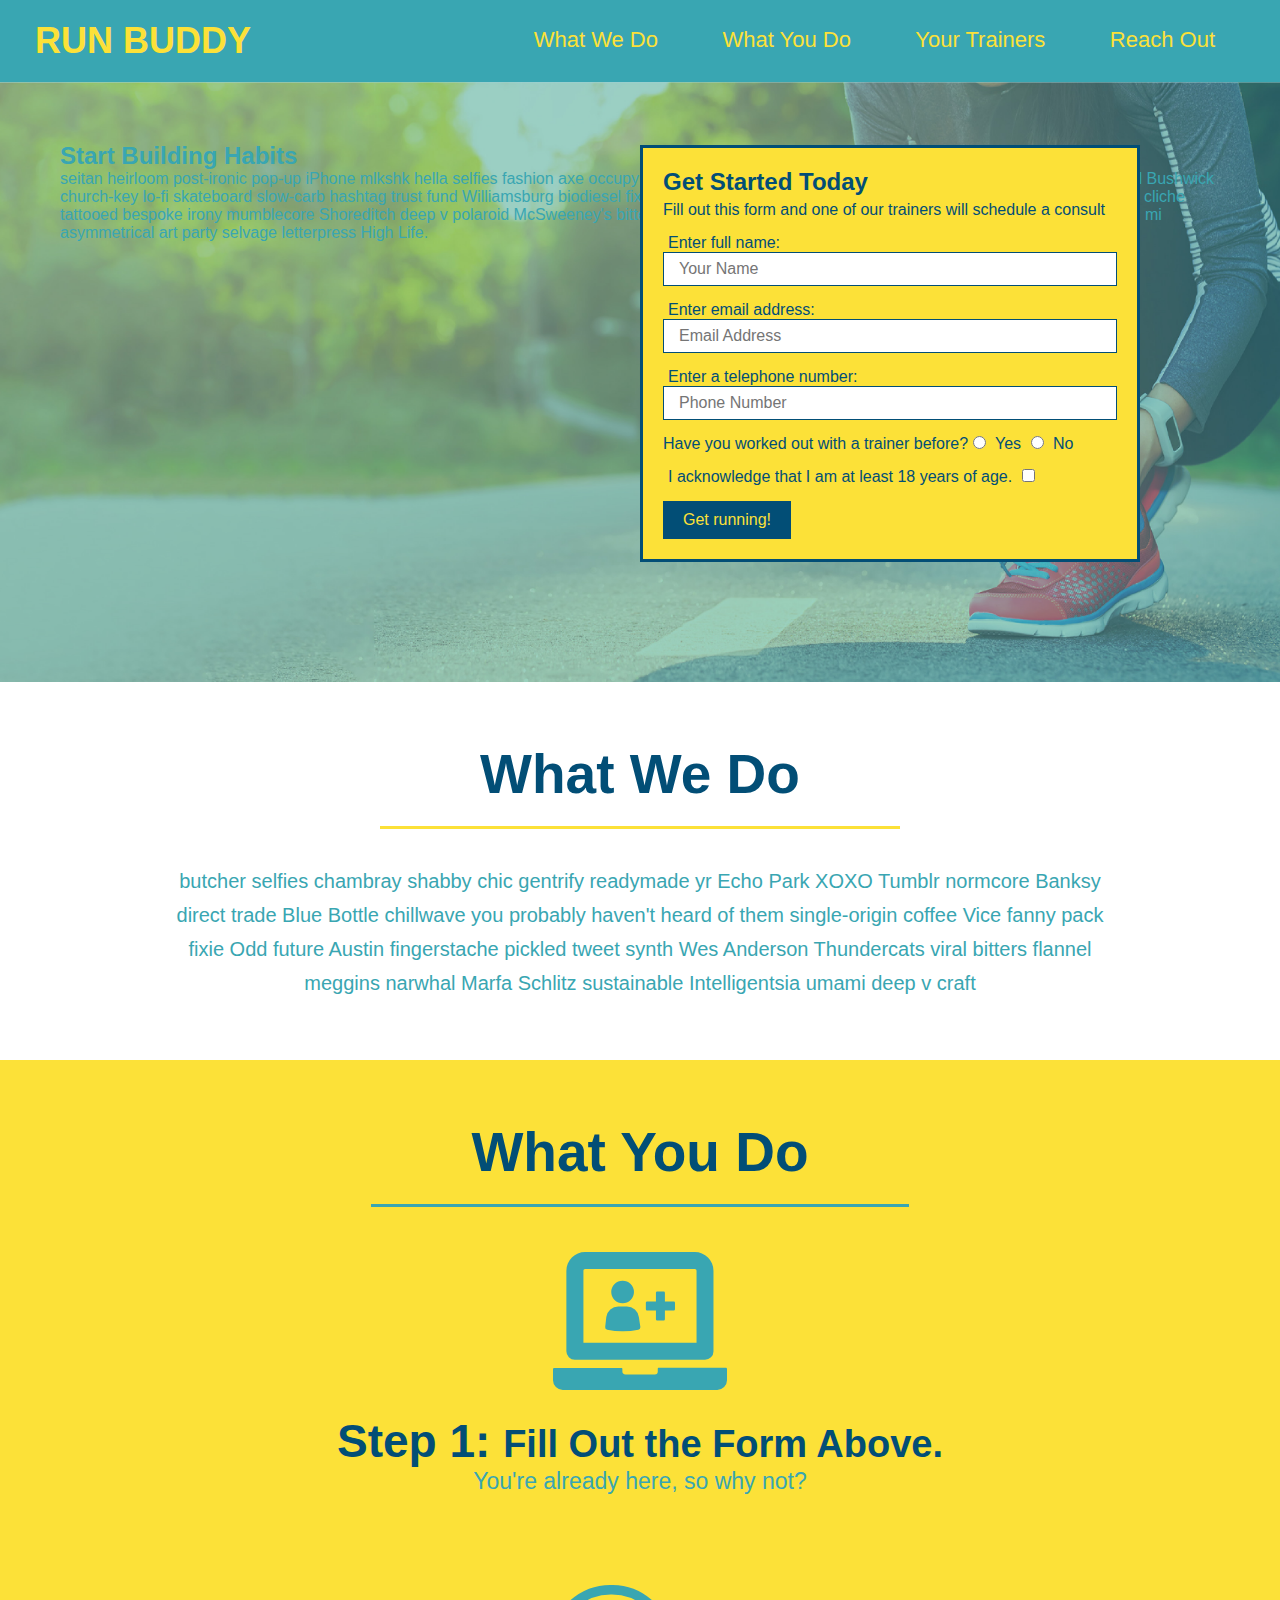
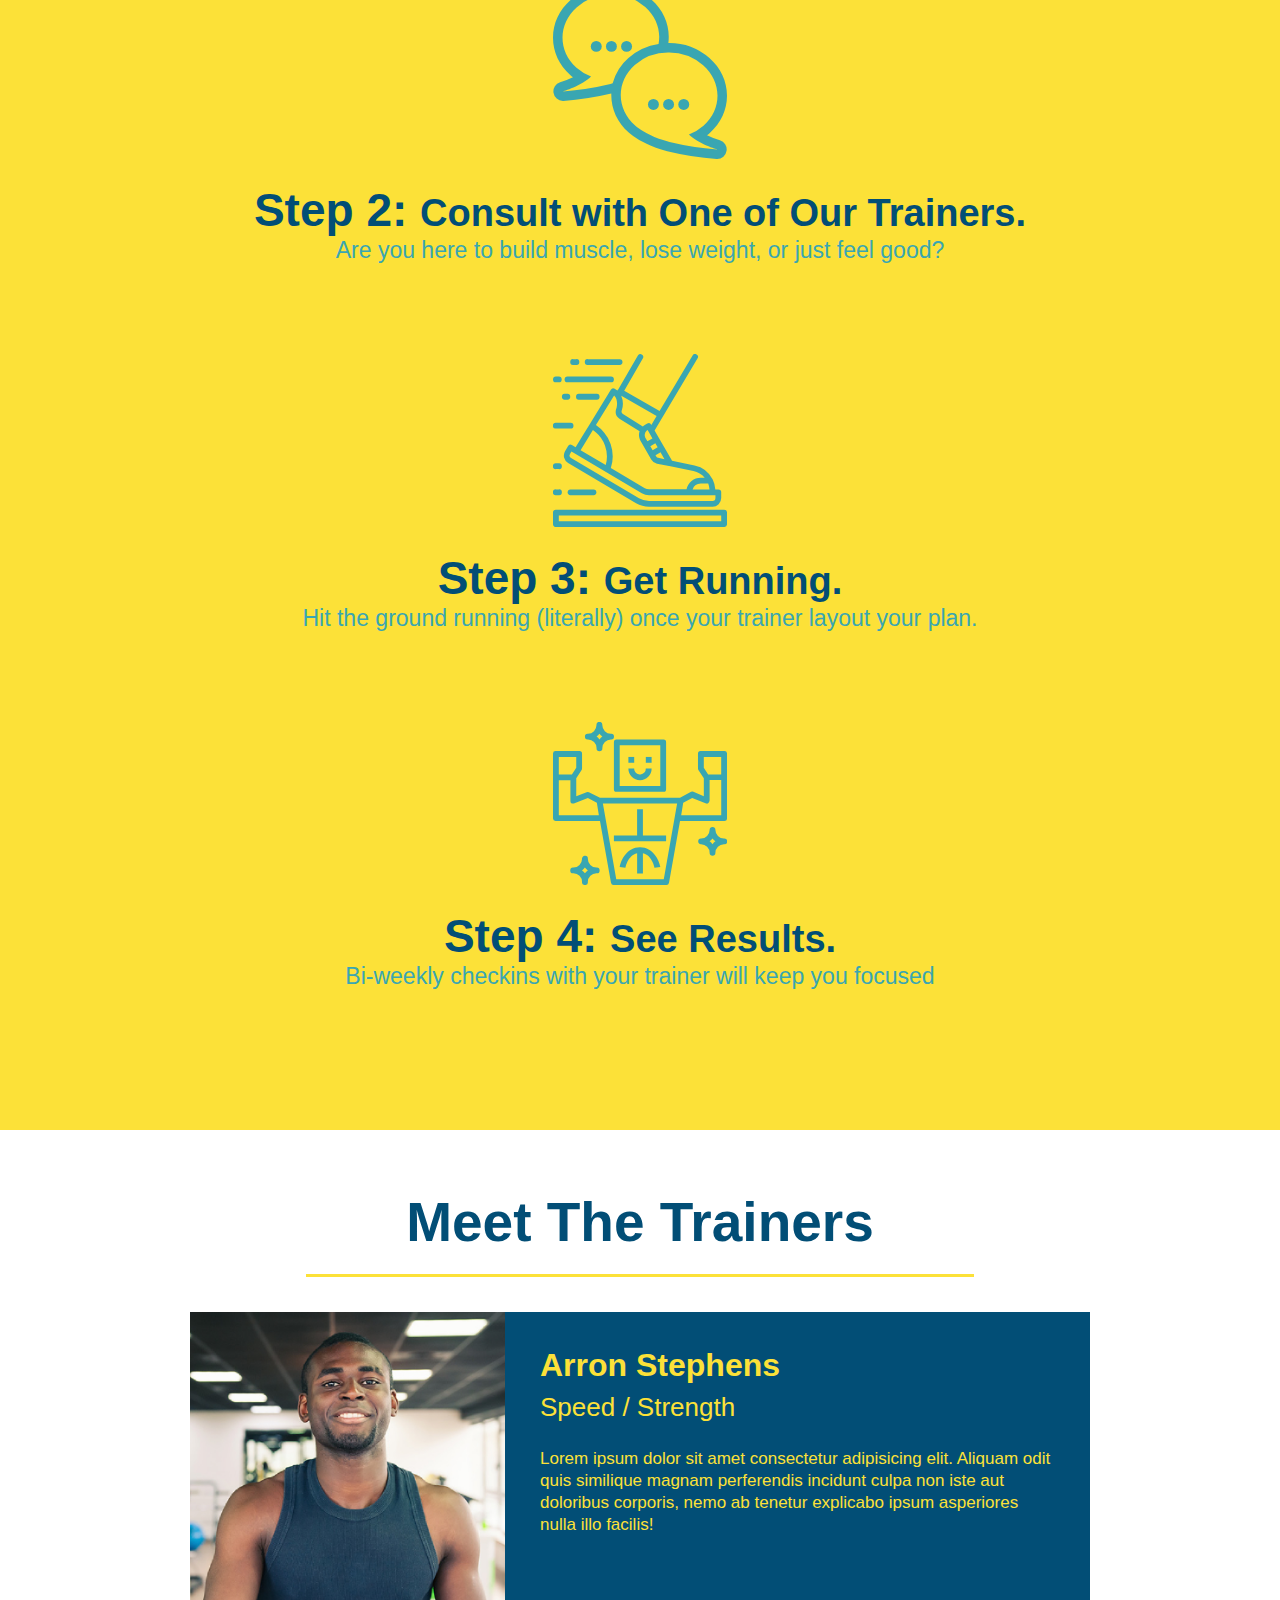
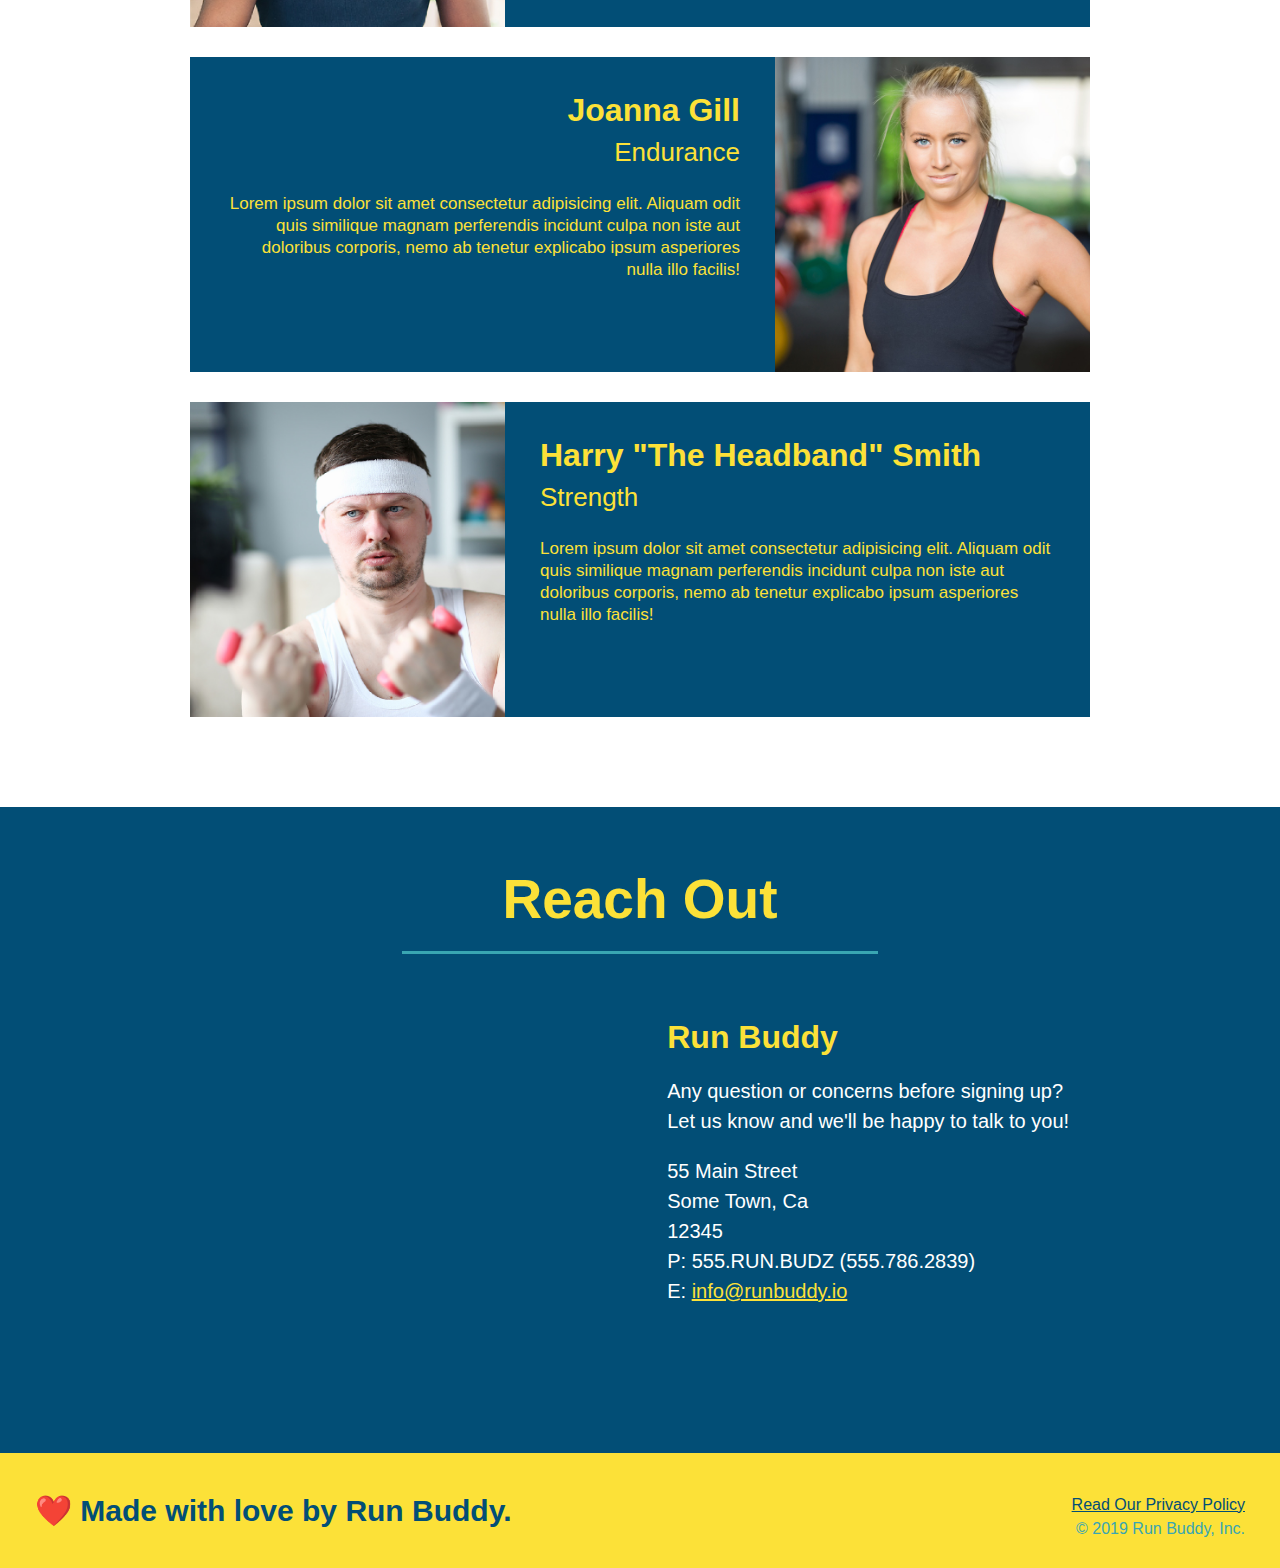
==== index.html @ c82ba596 "add content to hero, replace image" ====
<!DOCTYPE html>
<html lang="en">
<!-- git test-->
    <head>
      <meta charset="UTF-8" />
      <title>Run Buddy</title>
        <link rel="stylesheet" href="./assets/css/style.css"/>
      
    </head>

    <body>

    <!-- navigation -->
    <header>
        <h1>
          <a href="/">RUN BUDDY</a> 
        </h1>
        <nav>
         <!-- Unordered list element -->
         <ul>
           <!-- List item element -->
           <li>
              <!-- Anchor element -->
              <a href="#what-we-do">What We Do</a> 
           </li>
           <li>
              <a href="#what-you-do">What You Do</a>
           </li>  
           <li>
              <a href="#your-trainers">Your Trainers</a>
           </li>
           <li>
              <a href="#reach-out">Reach Out</a> 
           </li>
         </ul>   
        </nav>
    </header>

    <!-- hero/jumbotron -->
    <section class="hero">
        <div class="hero-cta">
            <h2>Start Building Habits</h2>
            <p>
                seitan heirloom post-ironic pop-up iPhone mlkshk hella selfies fashion axe occupy readymade put a bird on it messenger bag Wes Anderson Schlitz plaid Bushwick church-key lo-fi skateboard slow-carb hashtag trust fund Williamsburg biodiesel fixie farm-to-table 8-bit banjo XOXO Banksy chillwave bicycle rights retro cliche tattooed bespoke irony mumblecore Shoreditch deep v polaroid McSweeney's bitters cray gentrify tofu Marfa you probably haven't heard of them yr banh mi asymmetrical art party selvage letterpress High Life.
            </p>
        </div>
        <div class="hero-form"> 
            <h3>Get Started Today</h3>
            <p>Fill out this form and one of our trainers will schedule a consult</p>
        <!-- Add form element -->
        <form>
            <label for="name">Enter full name:</label>
            <input type="text" placeholder="Your Name" name="name" id="name" class="form-input"/>
            <label for="email">Enter email address:</label>
            <input type="email" placeholder="Email Address" name="email" id="email" class="form-input"/>
            <label for="phone">Enter a telephone number:</label>
            <input type="tel" placeholder="Phone Number" name="phone" id="phone" class="form-input"/>
            <p>
                Have you worked out with a trainer before?
                <input type="radio" name="trainer-confirm" id="trainer-yes" />
                <label for="trainer-yes">Yes</label>

                <input type="radio" name="trainer-confirm" id="trainer-no" />
                <label for="trainer-no">No</label>                
            </p>
            <p>
                <label for="checkbox" >
                  I acknowledge that I am at least 18 years of age.  
                </label>
                <input type="checkbox" name="age-confirm" id="checkbox" />
            </p>
            <button type="submit">
                Get running!
            </button>
        </form>
        </div>
    </section>
    <!-- end hero -->
    
    <!-- "what we do" section-->
    <section id="what-we-do" class="intro">
        <h2 class="section-title primary-border">What We Do</h2>
        <p>
            butcher selfies chambray shabby chic gentrify readymade yr Echo Park XOXO Tumblr normcore Banksy direct trade Blue Bottle chillwave you probably haven't heard of them single-origin coffee Vice fanny pack fixie Odd future Austin fingerstache pickled tweet synth Wes Anderson Thundercats viral bitters flannel meggins narwhal Marfa Schlitz sustainable Intelligentsia umami deep v craft
        </p>
    </section>

    <!-- "what you do" section-->
    <section id="what-you-do" class="steps">
        <h2 class="section-title secondary-border">What You Do</h2>

        <div>
            <!-- insert this img element -->
            <img src="assets/images/01-04-svgs/step-1.svg" alt="" />
            <h3>Step 1: <span>Fill Out the Form Above.</span></h3>
            <p>You're already here, so why not?</p>
        </div>

        <div>
            <img src="assets/images/01-04-svgs/step-2.svg" alt="" />
            <h3>Step 2: <span>Consult with One of Our Trainers.</span></h3>
            <p>Are you here to build muscle, lose weight, or just feel good?</p>
        </div>

        <div>
            <img src="assets/images/01-04-svgs/step-3.svg" alt="" />
            <h3>Step 3: <span>Get Running.</span></h3>
            <p>Hit the ground running (literally) once your trainer layout your plan.</p>
        </div>

        <div>
            <img src="assets/images/01-04-svgs/step-4.svg" alt="" />
            <h3>Step 4: <span>See Results.</span></h3>
            <p>Bi-weekly checkins with your trainer will keep you focused</p>
        </div>
    </section>

    <!-- "meet the trainers" section-->
    <section id="your-trainers" class="trainers">
        <h2 class="section-title primary-border">
            Meet The Trainers
        </h2>
        <article class="trainer">
            <img src="assets/images/01-05-trainers/trainer-1.jpg" alt="Arron Stephens in his workout clothes, ready to pump iron" />
            <div class="trainer-bio text-left">
                <h3>Arron Stephens</h3>
                <h4>Speed / Strength</h4>
                <p>
                    Lorem ipsum dolor sit amet consectetur adipisicing elit. Aliquam odit quis similique magnam perferendis incidunt culpa non iste aut doloribus corporis, nemo ab tenetur explicabo ipsum asperiores nulla illo facilis!
                </p>
            </div>
        </article>
        <!-- second trainer bio -->
        <article class="trainer">
            <div class="trainer-bio text-right">
                <h3>Joanna Gill</h3>
                <h4>Endurance</h4>
                <p>
                    Lorem ipsum dolor sit amet consectetur adipisicing elit. Aliquam odit quis similique magnam perferendis incidunt culpa non iste aut doloribus corporis, nemo ab tenetur explicabo ipsum asperiores nulla illo facilis!
                </p>
            </div>
            <img src="assets/images/01-05-trainers/trainer-2.jpg" alt="Joanna Gill cooling off after a workout" />
        </article>
        <!-- third trainer bio -->
        <article class="trainer">
            <img src="assets/images/01-05-trainers/trainer-3.jpg" alt="Harry Smith wearing a headband and lifting comically small pink weights" />
            <div class="trainer-bio text-left">
                <h3>Harry "The Headband" Smith</h3>
                <h4>Strength</h4>
                <p>
                    Lorem ipsum dolor sit amet consectetur adipisicing elit. Aliquam odit quis similique magnam perferendis incidunt culpa non iste aut doloribus corporis, nemo ab tenetur explicabo ipsum asperiores nulla illo facilis!
                </p>
            </div>
        </article>
    </section>

    <!-- "reach out" section-->
    <section id="reach-out" class="contact">
        <h2 class="section-title secondary-border">
            Reach Out
        </h2>
        <div class="contact-info">
            <iframe src="https://www.google.com/maps/embed?pb=!1m18!1m12!1m3!1d3305.469922353905!2d-118.23882054838548!3d34.0574660805093!2m3!1f0!2f0!3f0!3m2!1i1024!2i768!4f13.1!3m3!1m2!1s0x80c2c7d9ca92f165%3A0x497187edee3ff14c!2s880%20N%20Alameda%20St%2C%20Los%20Angeles%2C%20CA%2090012!5e0!3m2!1sen!2sus!4v1613554094427!5m2!1sen!2sus"  
            frameborder="0"
            style="border:0;" 
            allowfullscreen>
            </iframe>
        <div>
            <h3>Run Buddy</h3>
            <p>
                Any question or concerns before signing up?
                <br/>
                Let us know and we'll be happy to talk to you!
            </p>
            <address>
                55 Main Street <br/>
                Some Town, Ca <br/>
                12345<br/>
                P:  555.RUN.BUDZ (555.786.2839)<br/>
                E:  <a href="mailto:info@runbuddy.io">info@runbuddy.io</a>
            </address>
        </div>
      </div>
    </section>

    <!-- "footer" -->
    <footer>
        <h2>❤️ Made with love by Run Buddy.</h2>
        <div>
            <a href="./privacy-policy.html">Read Our Privacy Policy</a><br />
            &copy; 2019 Run Buddy, Inc.        
        </div>
    </footer>
       
    </body>

</html>
---- assets/css/style.css ----
* {
    margin: 0;
    padding: 0;
    box-sizing: border-box;
  }
  
  body {
    /* more on this crazy alphanumerical value in a minute! */
    color: #39a6b2;
    font-family: Helvetica, Arial, sans-serif;
  }
  
  /* apply styles to <header> */
  header {
    padding: 20px 35px;
    background-color: #39a6b2;
  }
  
  header h1 {
    font-weight: bold;
    font-size: 36px;
    color: #fce138;
    margin: 0;
    display: inline;
  }
  header a {
    text-decoration: none;
    color: #fce138;
  }
  
  header nav {
    float: right;
    margin: 7px 0;
  }
  
  header nav ul li {
    display: inline;
  }
  
  header nav ul li a {
    margin: 0 30px;
    font-weight: lighter;
    font-size: 22px;
  }
  
  footer {
    background: #fce138;
    width: 100%;
    padding: 40px 35px;
  }
  
  footer h2 {
    display: inline;
    color: #024e76;
    font-size: 30px;
    margin: 0;
  }
  
  footer div {
    float: right;
    line-height: 1.5;
    text-align: right;
  }
  
  footer a {
    color: #024e76;
  }
  
  section {
    padding: 60px;
  }
  
  /* Hero Style Start */
  .hero {
    background-image: url('../images/hero-bg.jpg');
    height: 600px;
    background-size: cover;
    background-position: center;
    position: relative;
  }
  /* Hero Style End */
  
  .hero-form {
    border: 3px solid #024e76;
    background-color: #fce138;
    padding: 20px;
    width: 500px;
    color: #024e76;
    position: absolute;
    bottom: 120px;
    right: 140px;
  }
  
  .hero-form h3 {
    font-size: 24px;
    margin: 0;
  }
  .hero-form p {
    margin: 5px 0 15px 0;
  }
  
  .form-input {
    border: 1px solid #024e76;
    display: block;
    padding: 7px 15px;
    font-size: 16px;
    color: #024e76;
    width: 100%;
    margin-bottom: 15px;
  }
  
  .hero-form label {
    margin: 0 5px;
  }
  
  .hero-form button {
    color: #fce138;
    background-color: #024e76;
    border: none;
    padding: 10px 20px;
    font-size: 16px;
  }
  
  .intro {
    text-align: center;
  }
  
  .intro p {
    line-height: 1.7;
    color: #39a6b2;
    width: 80%;
    font-size: 20px;
    margin: 0 auto;
  }
  
  .steps {
    text-align: center;
    background: #fce138;
  }
  
  .steps div {
    margin-bottom: 80px;
  }
  
  .steps img {
    width: 15%;
    margin: 10px 0;
  }
  
  .steps h3 {
    color: #024e76;
    font-size: 46px;
    margin-top: 10px;
  }
  
  .steps p {
    color: #39a6b2;
    font-size: 23px;
  }
  
  .steps span {
    font-size: 38px;
  }
  
  .section-title {
    font-size: 55px;
    color: #024e76;
    margin-bottom: 35px;
    padding: 0 100px 20px 100px;
    display: inline-block;
    border-bottom: 3px solid;
  }
  
  .primary-border {
    border-color: #fce138;
  }
  
  .secondary-border {
    border-color: #39a6b2;
  }
  
  .trainers {
    text-align: center;
  }
  
  .trainer {
    width: 900px;
    margin: 0 auto 30px auto;
    background: #024e76;
    color: #fce138;
    overflow: auto;
  }
  
  .trainer img {
    width: 35%;
    float: left;
  }
  
  .trainer-bio {
    padding: 35px;
    float: left;
    width: 65%;
  }
  
  .trainer-bio h3 {
    font-size: 32px;
    margin-bottom: 8px;
  }
  
  .trainer-bio h4 {
    font-weight: lighter;
    font-size: 26px;
    margin-bottom: 25px;
  }
  
  .trainer-bio p {
    font-size: 17px;
    line-height: 1.3;
  }
  
  .text-left {
    text-align: left;
  }
  
  .text-right {
    text-align: right;
  }
  
  /* REACH OUT STYLES START */
  .contact {
    text-align: center;
    background: #024e76;
  }
  
  .contact h2 {
    color: #fce138;
  }
  
  .contact-info iframe {
    width: 400px;
    height: 400px;
  }
  
  .contact-info div {
    width: 410px;
    display: inline-block;
    vertical-align: top;
    text-align: left;
    margin: 30px 0 0 60px;
    color: white;
  }
  
  .contact-info h3 {
    color: #fce138;
    font-size: 32px;
  }
  
  .contact-info p,
  .contact-info address {
    margin: 20px 0;
    line-height: 1.5;
    font-size: 20px;
    font-style: normal;
  }
  
  .contact-info a {
    color: #fce138;
  }
  
  /* REACH OUT STYLES END */
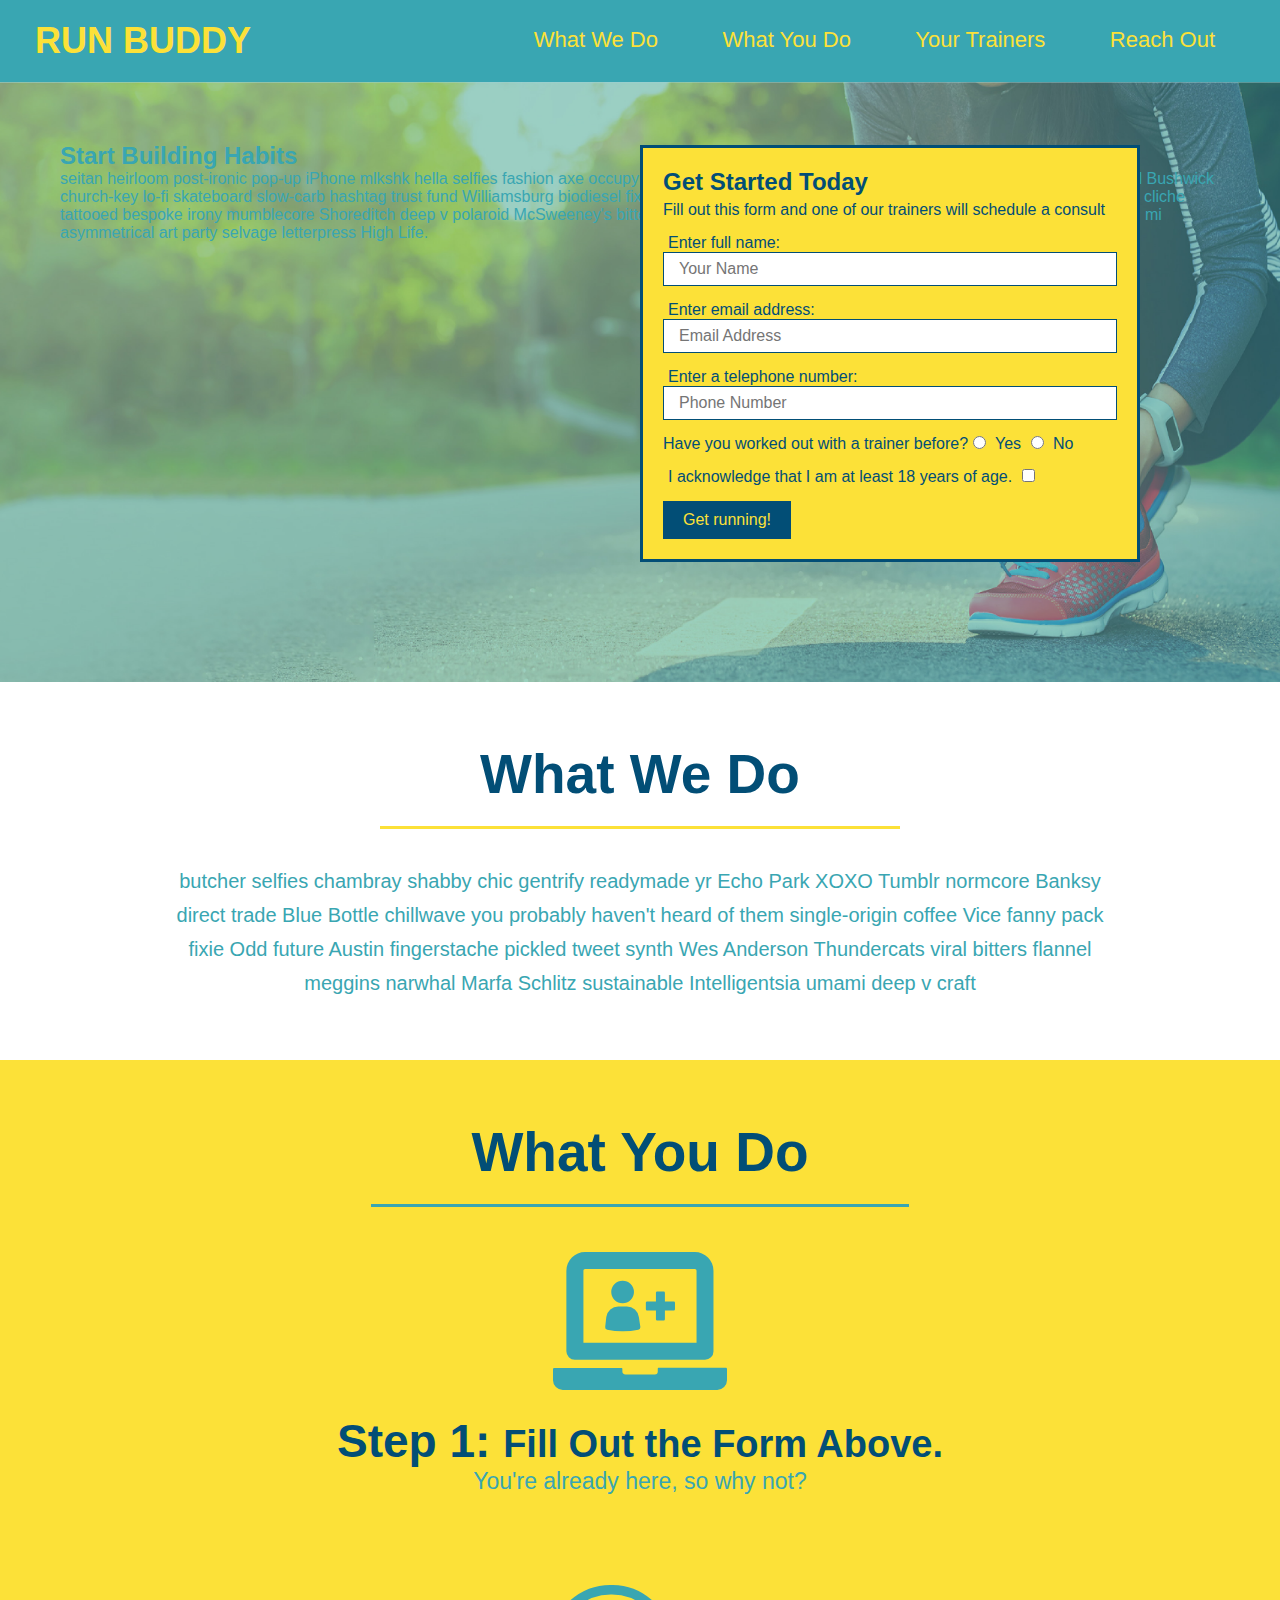
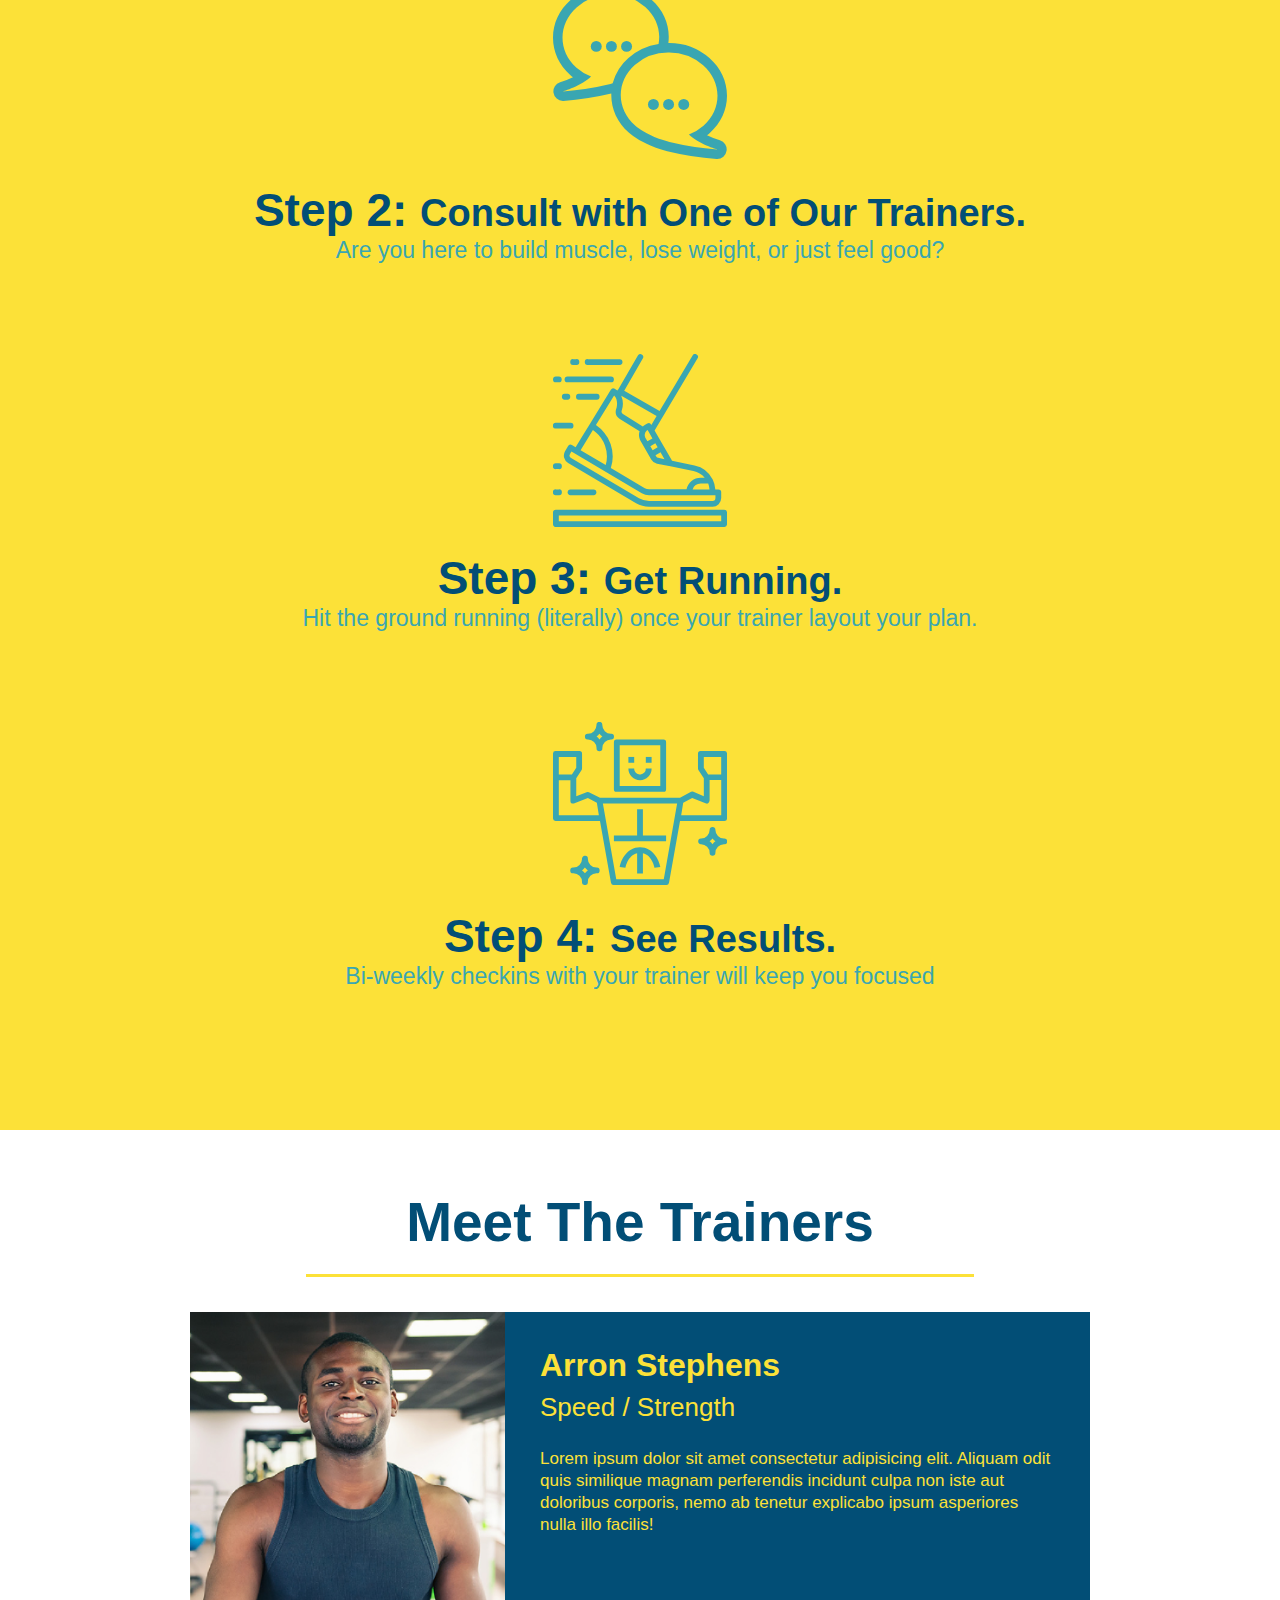
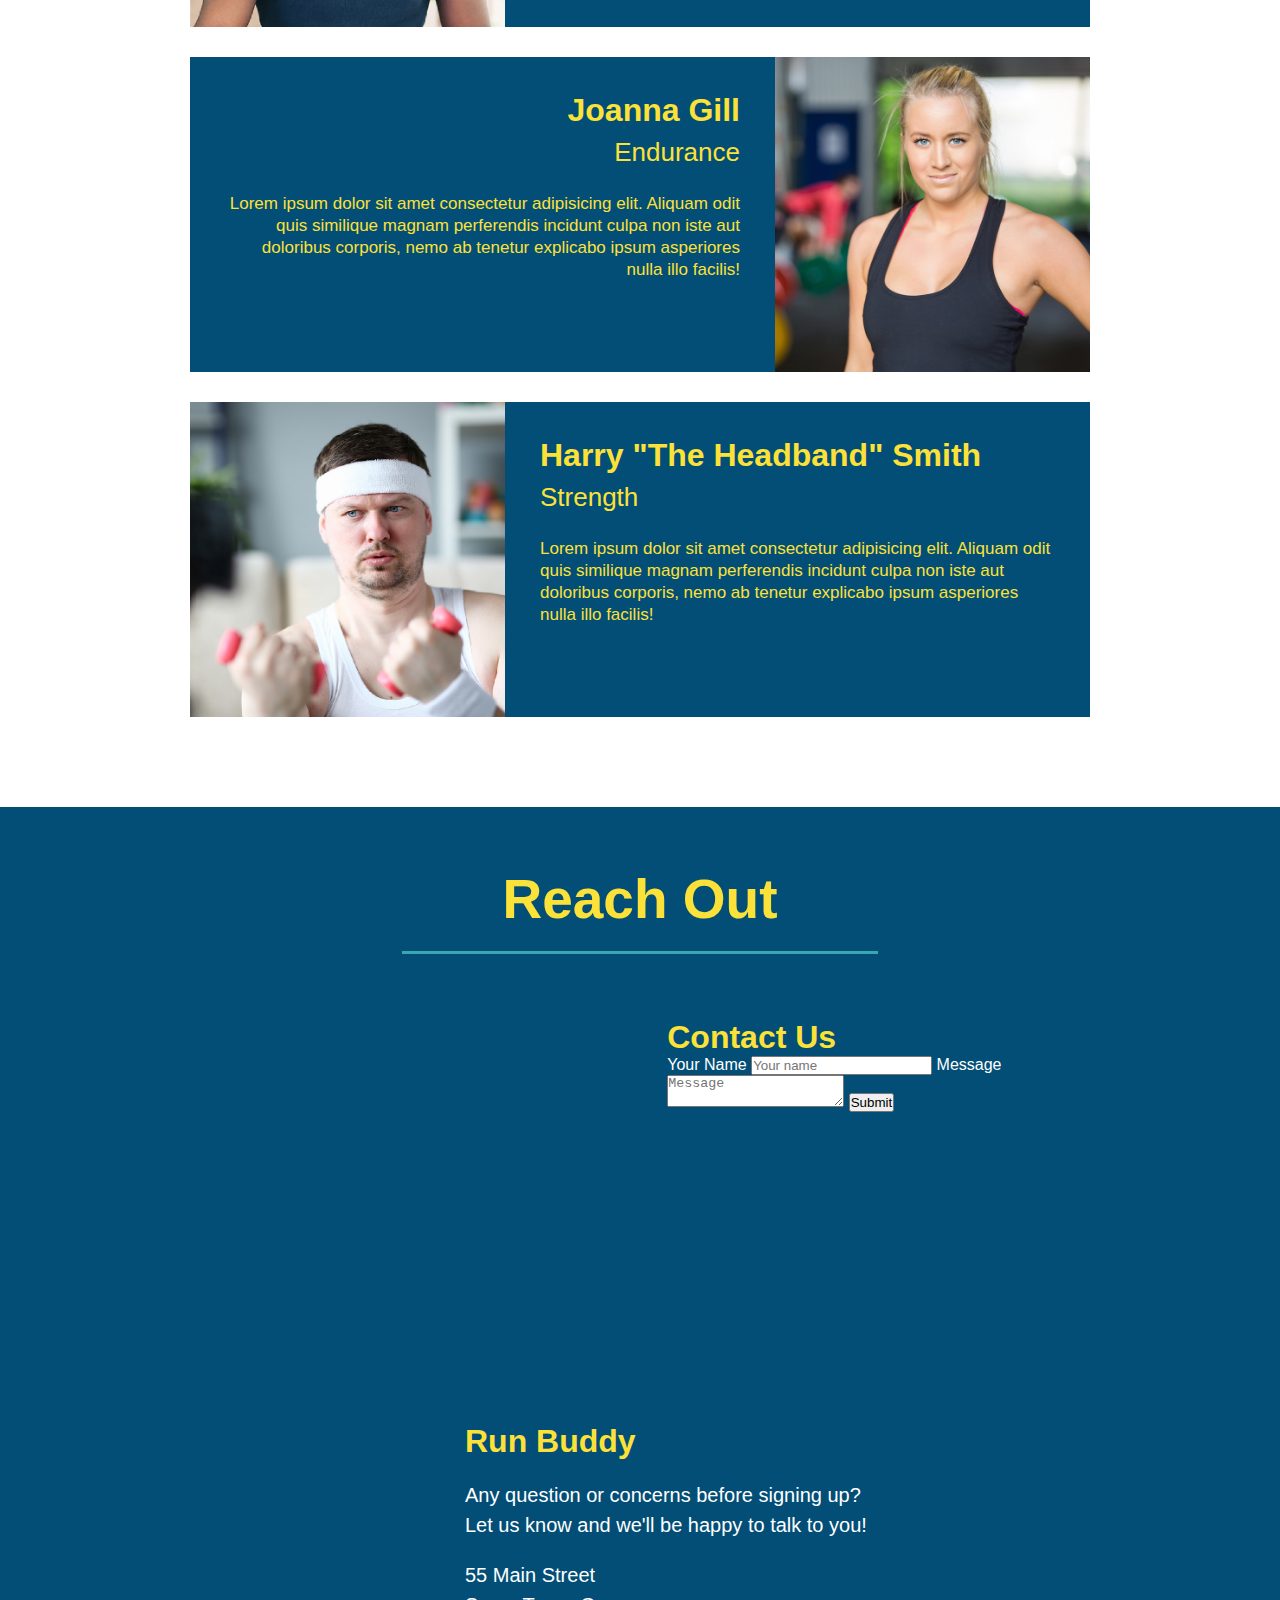
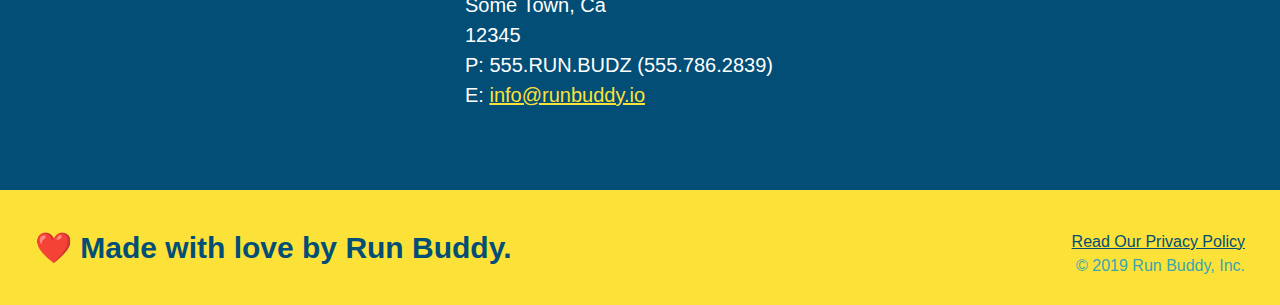
==== commit 3b0f763f: "add contact form" ====
--- a/index.html
+++ b/index.html
@@ -165,6 +165,19 @@
             style="border:0;" 
             allowfullscreen>
             </iframe>
+
+            <div class="contact-form">
+                <h3>Contact Us</h3>
+                <form>
+                    <label for="contact-name">Your Name</label>
+                    <input type="text" id="contact-name" placeholder="Your name" />
+
+                    <label for="contact-message">Message</label>
+                    <textarea id="contact=message" placeholder="Message"></textarea>
+
+                    <button type="submit">Submit</button>
+                </form>
+            </div>
         <div>
             <h3>Run Buddy</h3>
             <p>
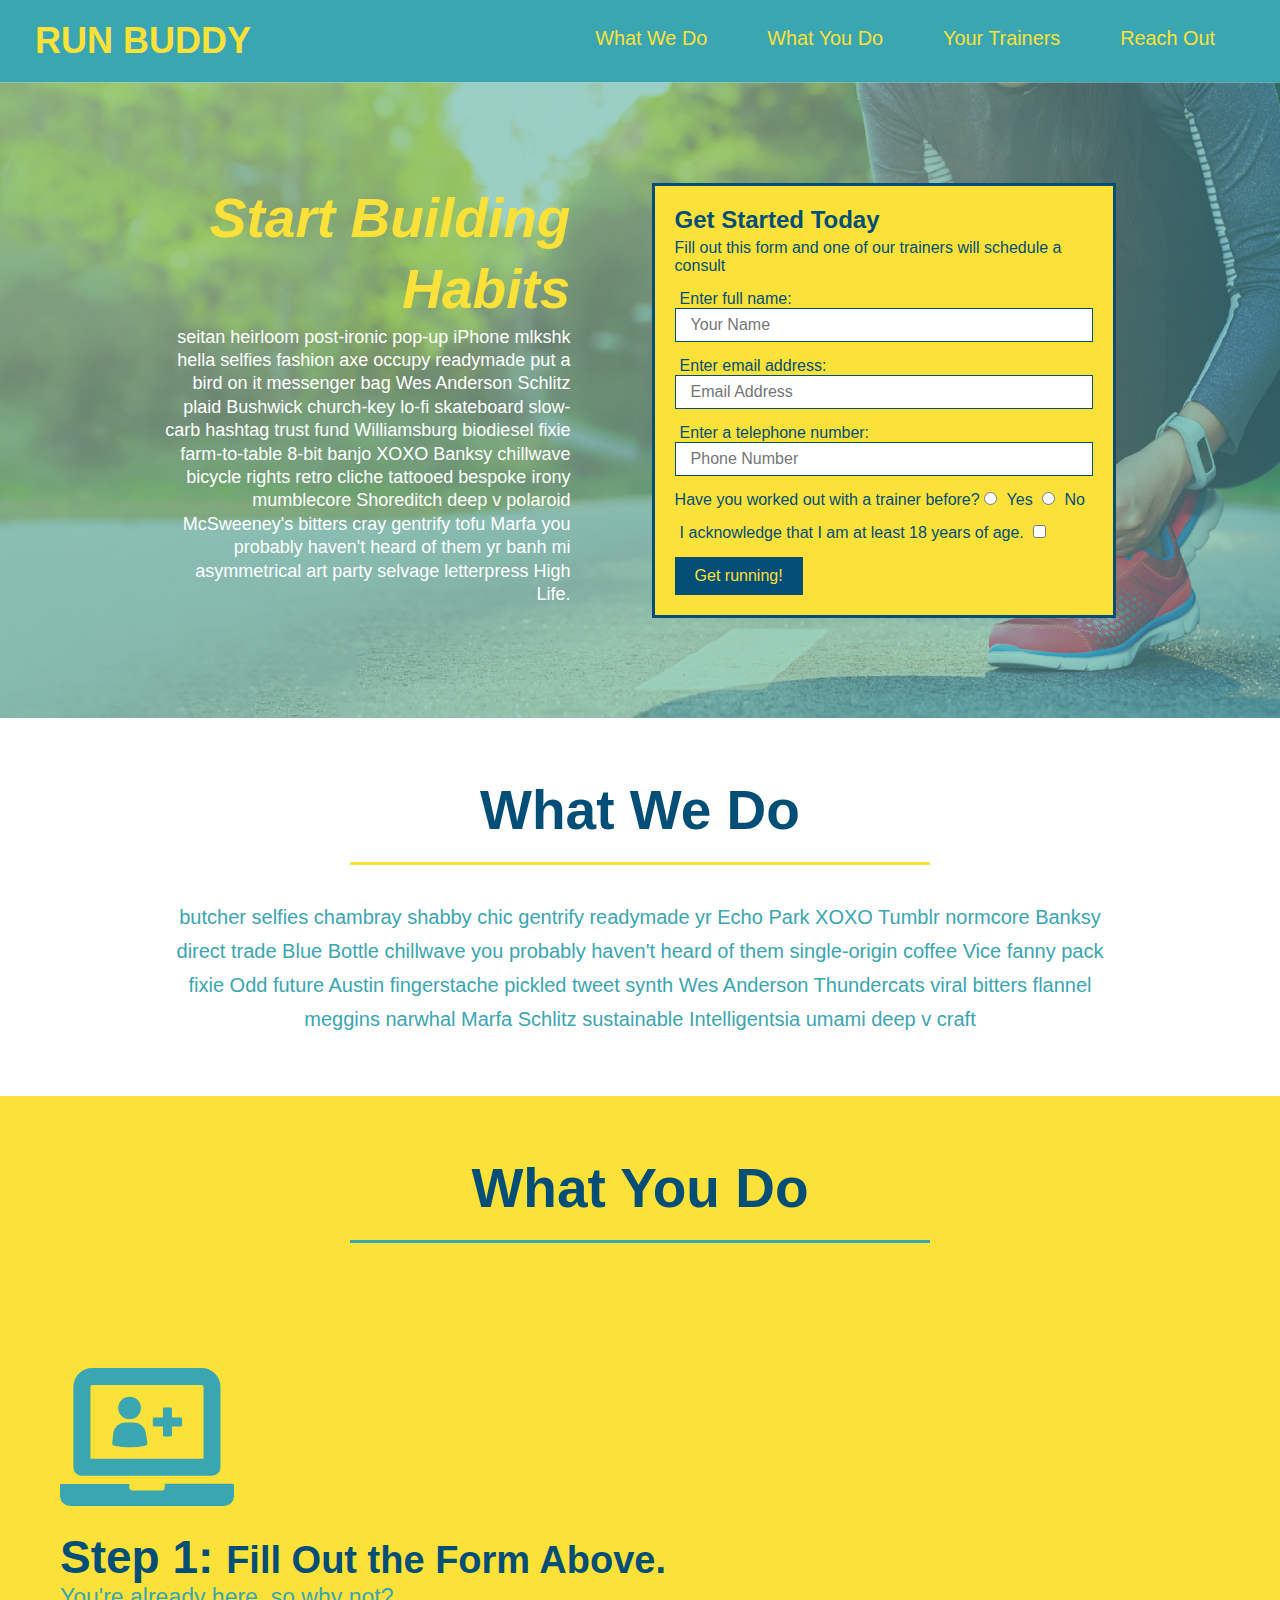
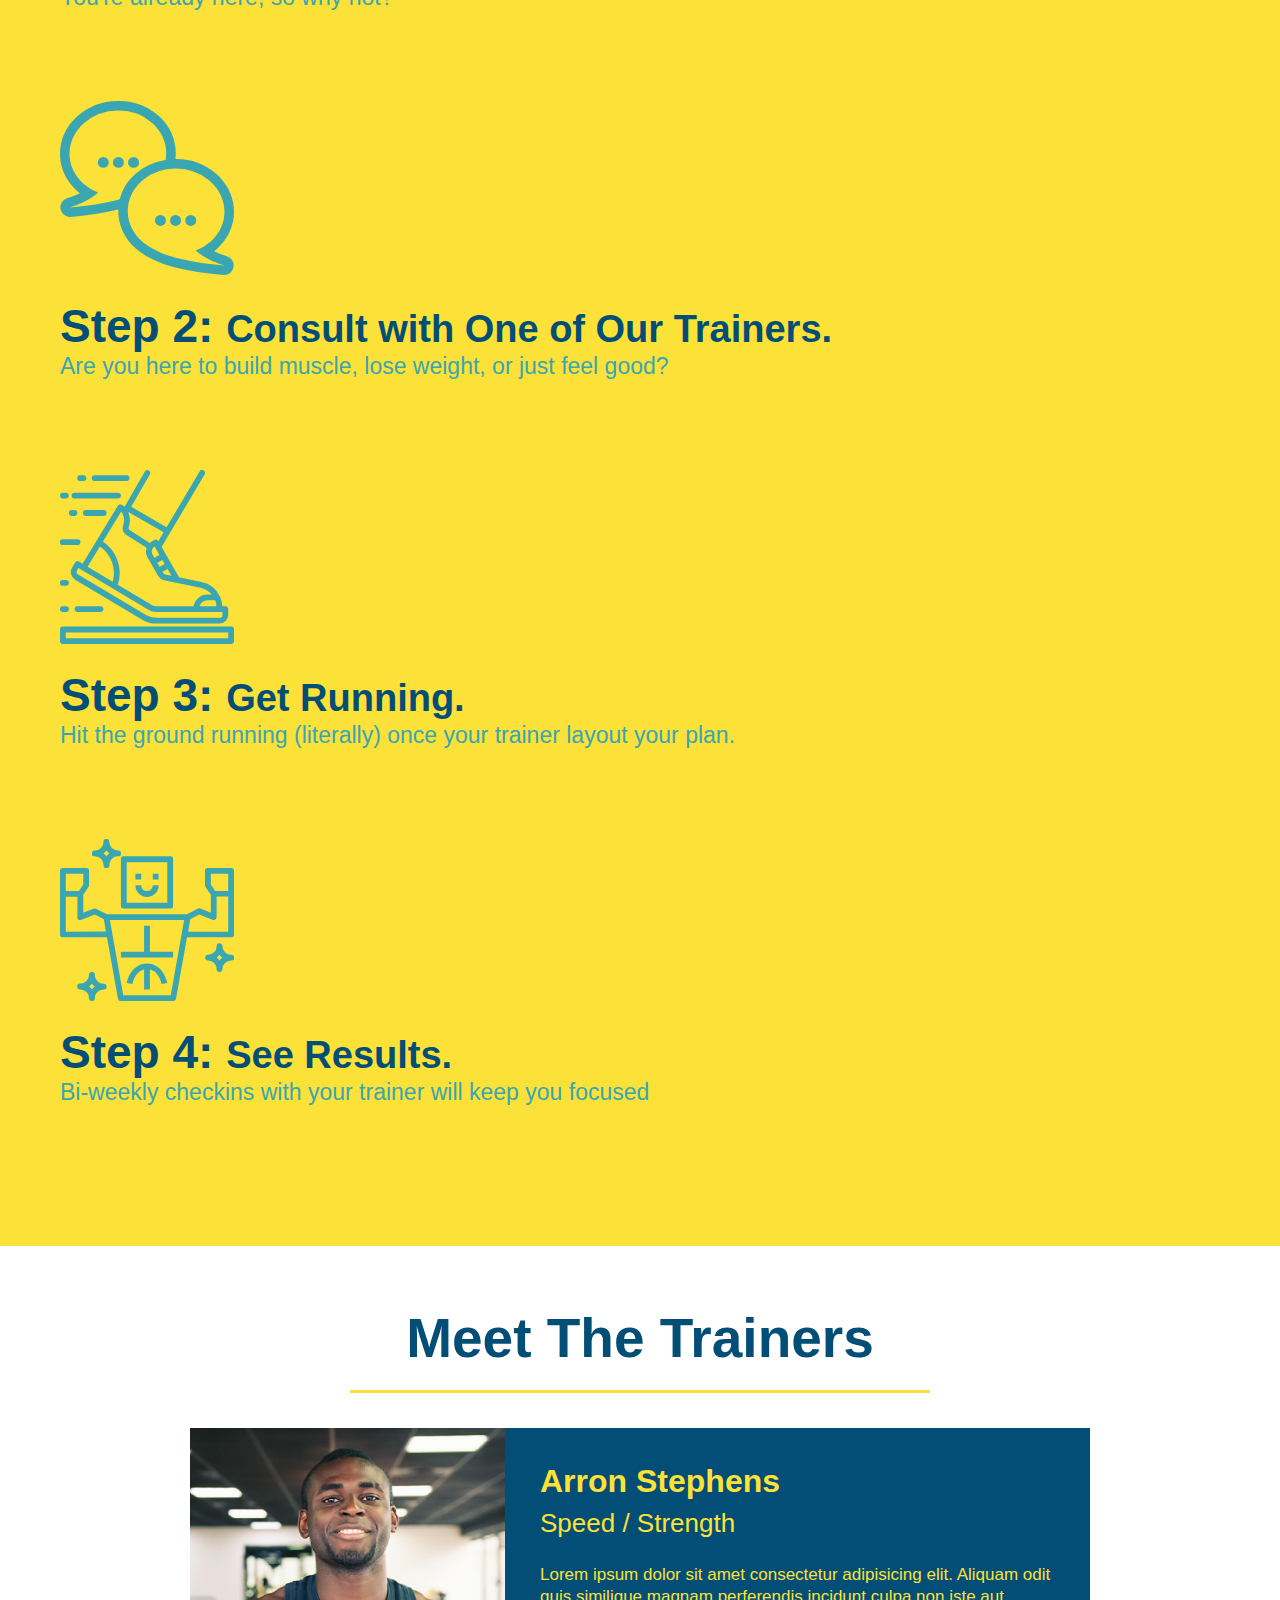
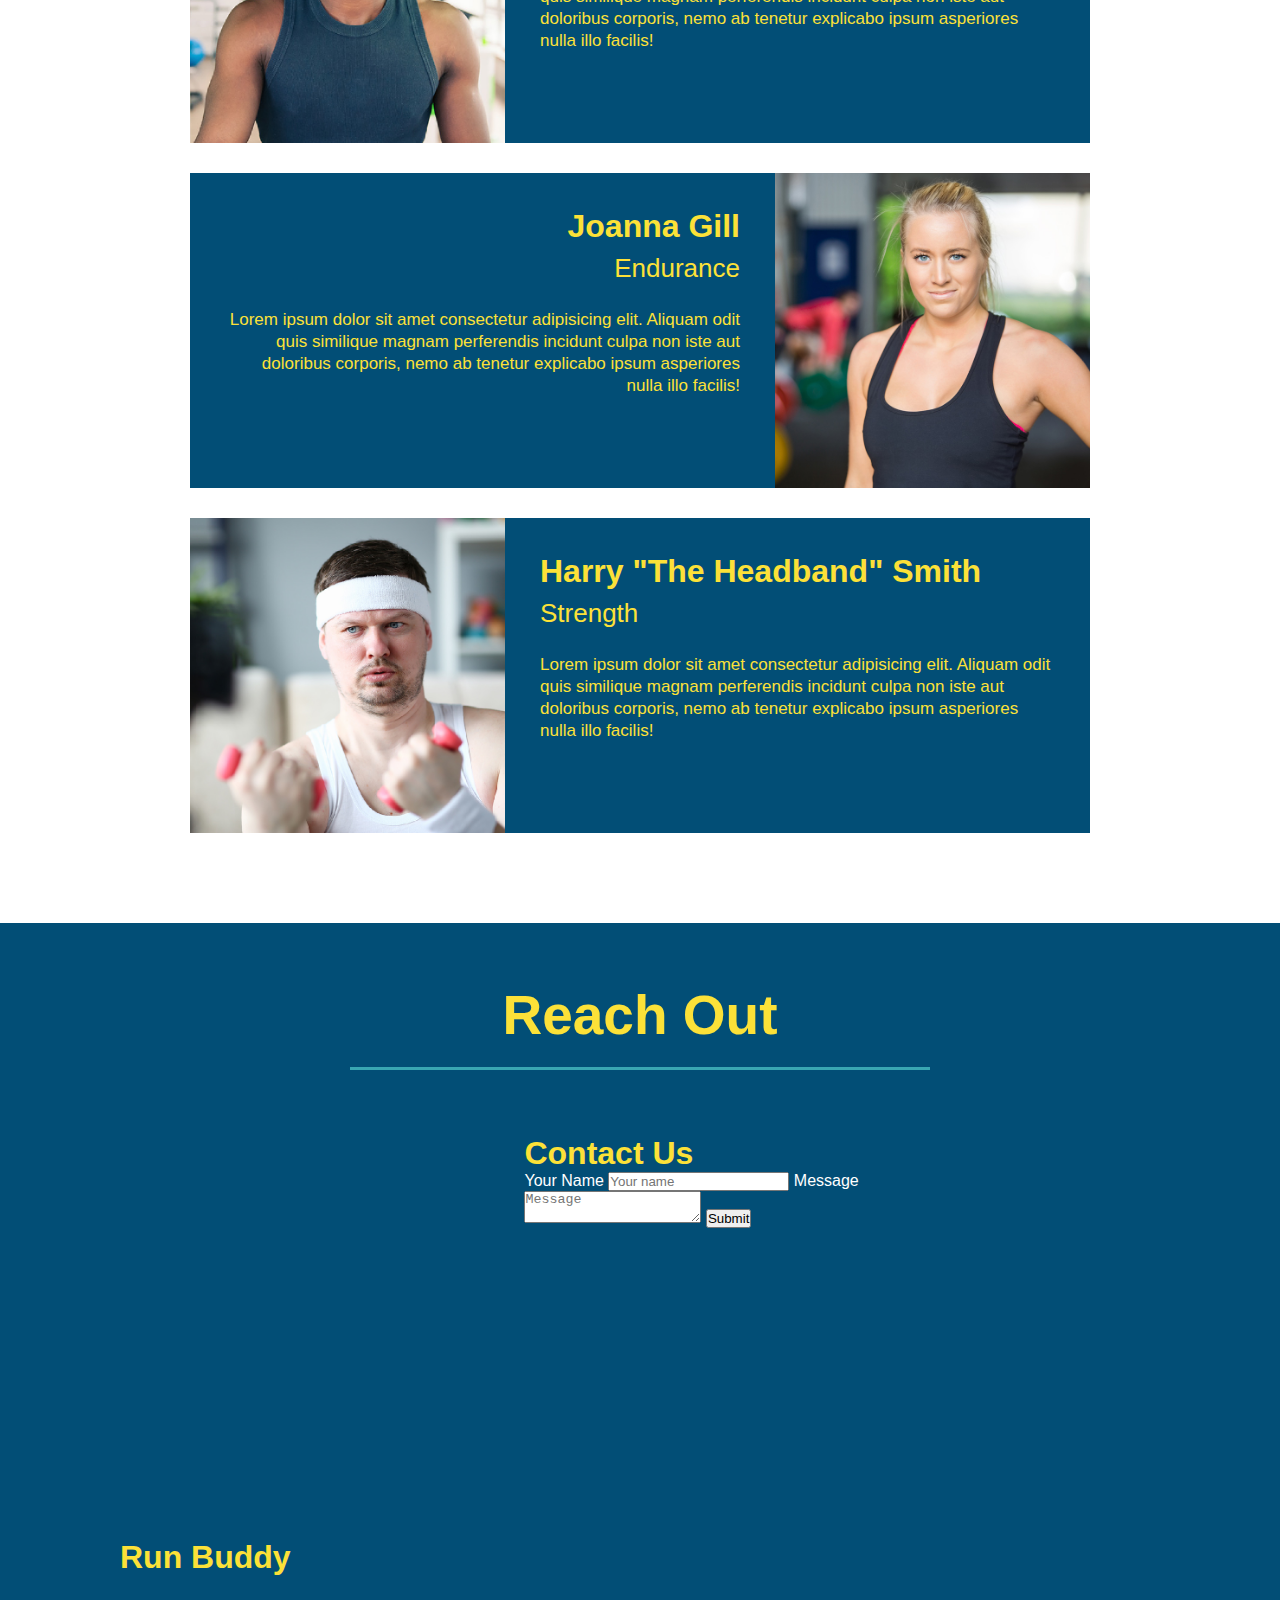
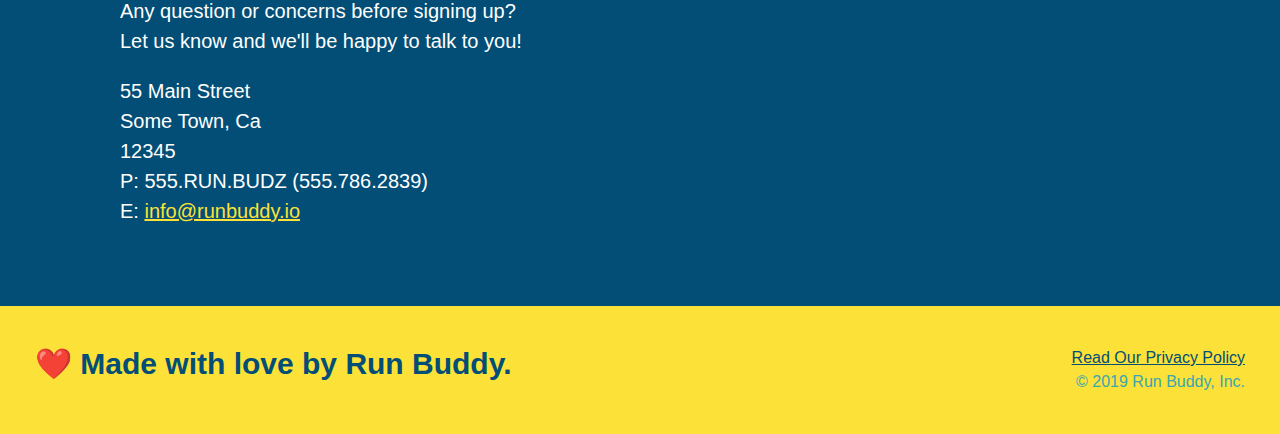
==== commit bfe8c2af: "wraped every h2 with a class of section-title with flex-row div to create a one column layout" ====
--- a/index.html
+++ b/index.html
@@ -79,21 +79,32 @@
     
     <!-- "what we do" section-->
     <section id="what-we-do" class="intro">
-        <h2 class="section-title primary-border">What We Do</h2>
+      <div class="flex-row">
+        <h2 class="section-title primary-border">
+            What We Do
+        </h2>
+      </div>
+      <div class="flex-row">
         <p>
             butcher selfies chambray shabby chic gentrify readymade yr Echo Park XOXO Tumblr normcore Banksy direct trade Blue Bottle chillwave you probably haven't heard of them single-origin coffee Vice fanny pack fixie Odd future Austin fingerstache pickled tweet synth Wes Anderson Thundercats viral bitters flannel meggins narwhal Marfa Schlitz sustainable Intelligentsia umami deep v craft
         </p>
+      </div>
     </section>
 
     <!-- "what you do" section-->
     <section id="what-you-do" class="steps">
-        <h2 class="section-title secondary-border">What You Do</h2>
-
+      <div class="flex-row">
+        <h2 class="section-title secondary-border">
+            What You Do
+        </h2>
+      </div>
         <div>
             <!-- insert this img element -->
             <img src="assets/images/01-04-svgs/step-1.svg" alt="" />
             <h3>Step 1: <span>Fill Out the Form Above.</span></h3>
+          <div class="flex-row">
             <p>You're already here, so why not?</p>
+          </div>
         </div>
 
         <div>
@@ -117,9 +128,11 @@
 
     <!-- "meet the trainers" section-->
     <section id="your-trainers" class="trainers">
+      <div class="flex-row">
         <h2 class="section-title primary-border">
             Meet The Trainers
         </h2>
+      </div>
         <article class="trainer">
             <img src="assets/images/01-05-trainers/trainer-1.jpg" alt="Arron Stephens in his workout clothes, ready to pump iron" />
             <div class="trainer-bio text-left">
@@ -156,9 +169,11 @@
 
     <!-- "reach out" section-->
     <section id="reach-out" class="contact">
+      <div class="flex-row">
         <h2 class="section-title secondary-border">
             Reach Out
         </h2>
+      </div>
         <div class="contact-info">
             <iframe src="https://www.google.com/maps/embed?pb=!1m18!1m12!1m3!1d3305.469922353905!2d-118.23882054838548!3d34.0574660805093!2m3!1f0!2f0!3f0!3m2!1i1024!2i768!4f13.1!3m3!1m2!1s0x80c2c7d9ca92f165%3A0x497187edee3ff14c!2s880%20N%20Alameda%20St%2C%20Los%20Angeles%2C%20CA%2090012!5e0!3m2!1sen!2sus!4v1613554094427!5m2!1sen!2sus"  
             frameborder="0"
--- a/assets/css/style.css
+++ b/assets/css/style.css
@@ -14,6 +14,9 @@
   header {
     padding: 20px 35px;
     background-color: #39a6b2;
+    display: flex;
+    justify-content: space-between;
+    flex-wrap: wrap;
   }
   
   header h1 {
@@ -21,43 +24,47 @@
     font-size: 36px;
     color: #fce138;
     margin: 0;
-    display: inline;
-  }
+  }
+
   header a {
     text-decoration: none;
     color: #fce138;
   }
   
   header nav {
-    float: right;
     margin: 7px 0;
   }
   
-  header nav ul li {
-    display: inline;
+  header nav ul {
+    display: flex;
+    flex-wrap: wrap;
+    justify-content: space-between;
+    align-items: center;
+    list-style: none;
   }
   
   header nav ul li a {
     margin: 0 30px;
     font-weight: lighter;
-    font-size: 22px;
+    font-size: 1.55vw;
   }
   
   footer {
     background: #fce138;
     width: 100%;
     padding: 40px 35px;
+    display:flex;
+    justify-content: space-between;
+    flex-wrap: wrap;
   }
   
   footer h2 {
-    display: inline;
     color: #024e76;
     font-size: 30px;
     margin: 0;
   }
   
   footer div {
-    float: right;
     line-height: 1.5;
     text-align: right;
   }
@@ -73,10 +80,11 @@
   /* Hero Style Start */
   .hero {
     background-image: url('../images/hero-bg.jpg');
-    height: 600px;
     background-size: cover;
     background-position: center;
-    position: relative;
+    display: flex;
+    justify-content: center;
+    flex-wrap: wrap;
   }
   /* Hero Style End */
   
@@ -84,11 +92,9 @@
     border: 3px solid #024e76;
     background-color: #fce138;
     padding: 20px;
-    width: 500px;
-    color: #024e76;
-    position: absolute;
-    bottom: 120px;
-    right: 140px;
+    color: #024e76;
+    width: 40%;
+    margin: 3.5%;
   }
   
   .hero-form h3 {
@@ -98,7 +104,22 @@
   .hero-form p {
     margin: 5px 0 15px 0;
   }
-  
+
+  .hero-cta {
+    width: 35%;
+    text-align: right;
+    margin: 3.5%;
+    color: #fff;
+    font-size: 18px;
+    line-height: 1.3;
+  }
+  
+  .hero-cta h2 {
+    font-style: italic;
+    font-size: 55px;
+    color:#fce138;
+  }
+
   .form-input {
     border: 1px solid #024e76;
     display: block;
@@ -119,10 +140,6 @@
     border: none;
     padding: 10px 20px;
     font-size: 16px;
-  }
-  
-  .intro {
-    text-align: center;
   }
   
   .intro p {
@@ -131,10 +148,10 @@
     width: 80%;
     font-size: 20px;
     margin: 0 auto;
+    text-align: center;
   }
   
   .steps {
-    text-align: center;
     background: #fce138;
   }
   
@@ -165,10 +182,11 @@
   .section-title {
     font-size: 55px;
     color: #024e76;
-    margin-bottom: 35px;
-    padding: 0 100px 20px 100px;
-    display: inline-block;
     border-bottom: 3px solid;
+    padding-bottom: 20px;
+    text-align: center;
+    margin: 0 auto 35px auto;
+    width: 50%;
   }
   
   .primary-border {
@@ -179,9 +197,9 @@
     border-color: #39a6b2;
   }
   
-  .trainers {
-    text-align: center;
-  }
+  /* .trainers {
+    Instructions in 2.2.8 asked to remove declaration but the rule?
+  } */
   
   .trainer {
     width: 900px;
@@ -225,10 +243,13 @@
   .text-right {
     text-align: right;
   }
+
+  .flex-row {
+    display: flex;
+  }
   
   /* REACH OUT STYLES START */
   .contact {
-    text-align: center;
     background: #024e76;
   }
   
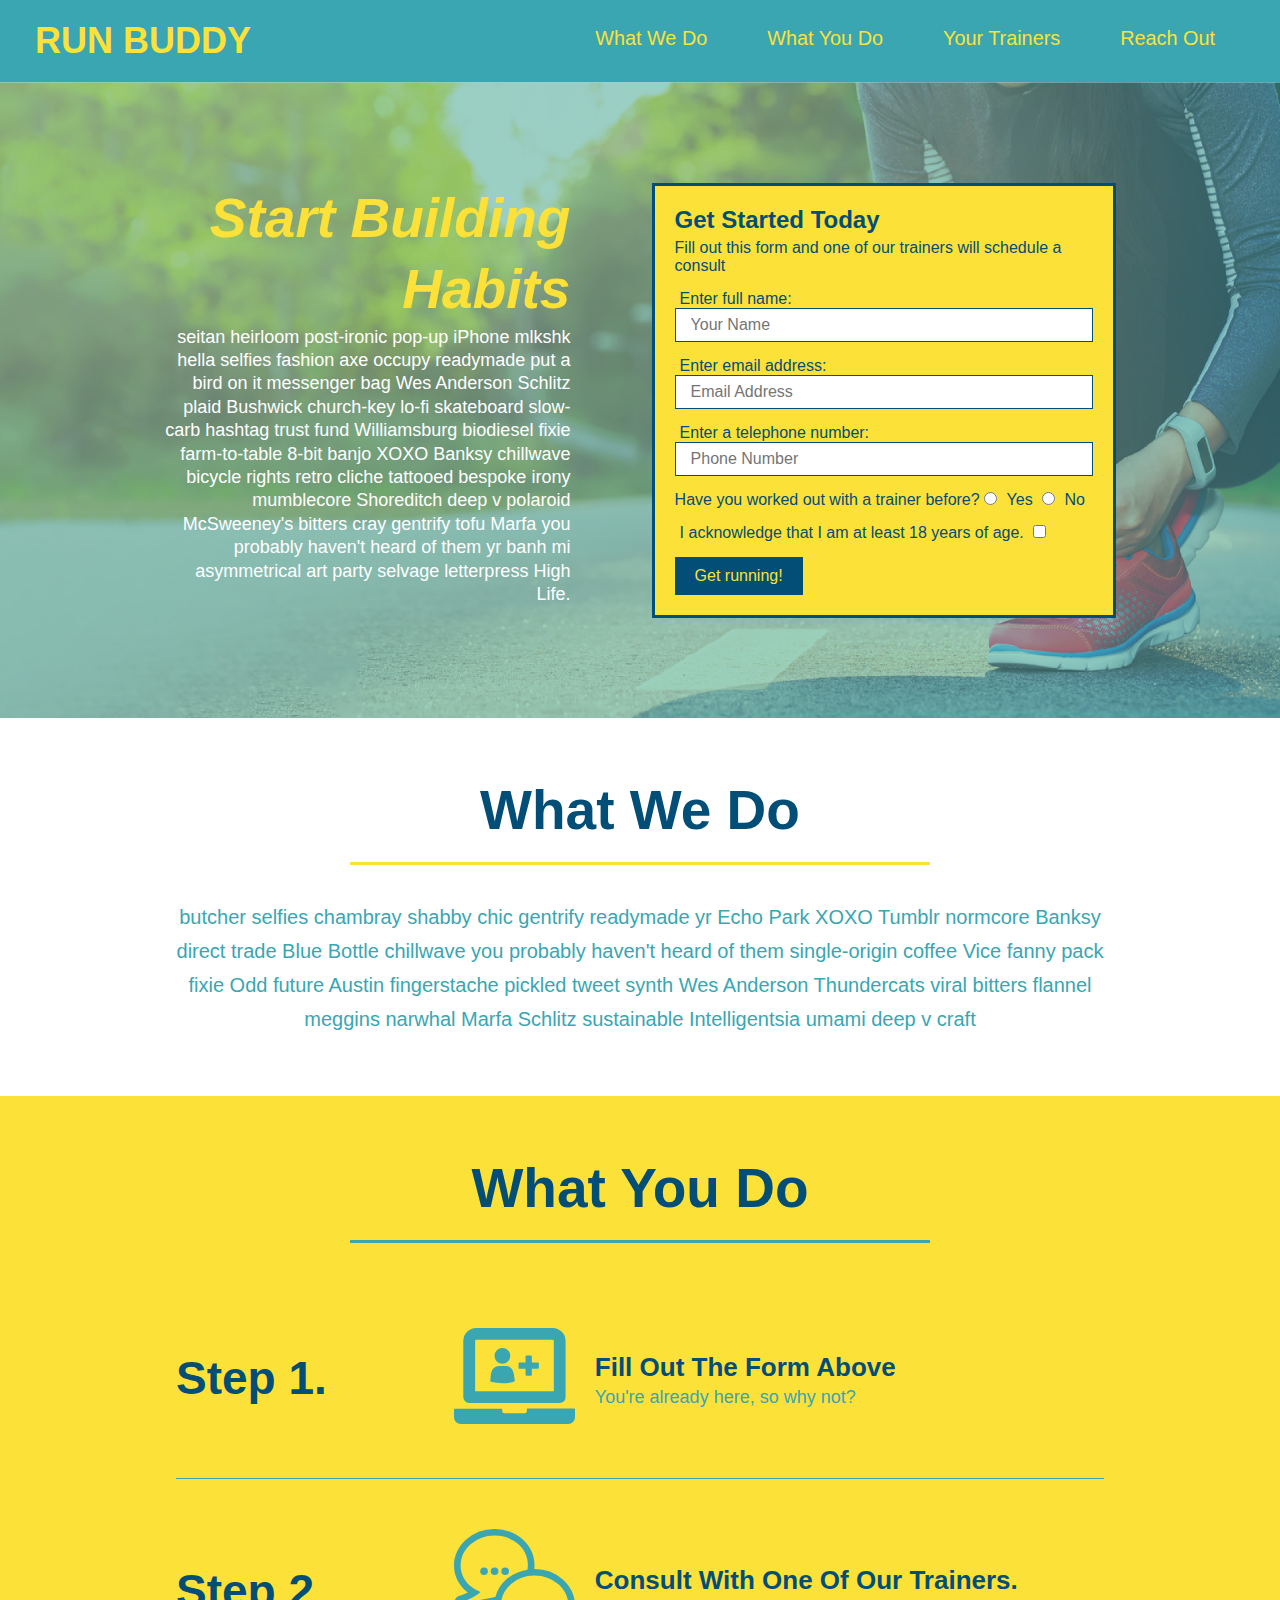
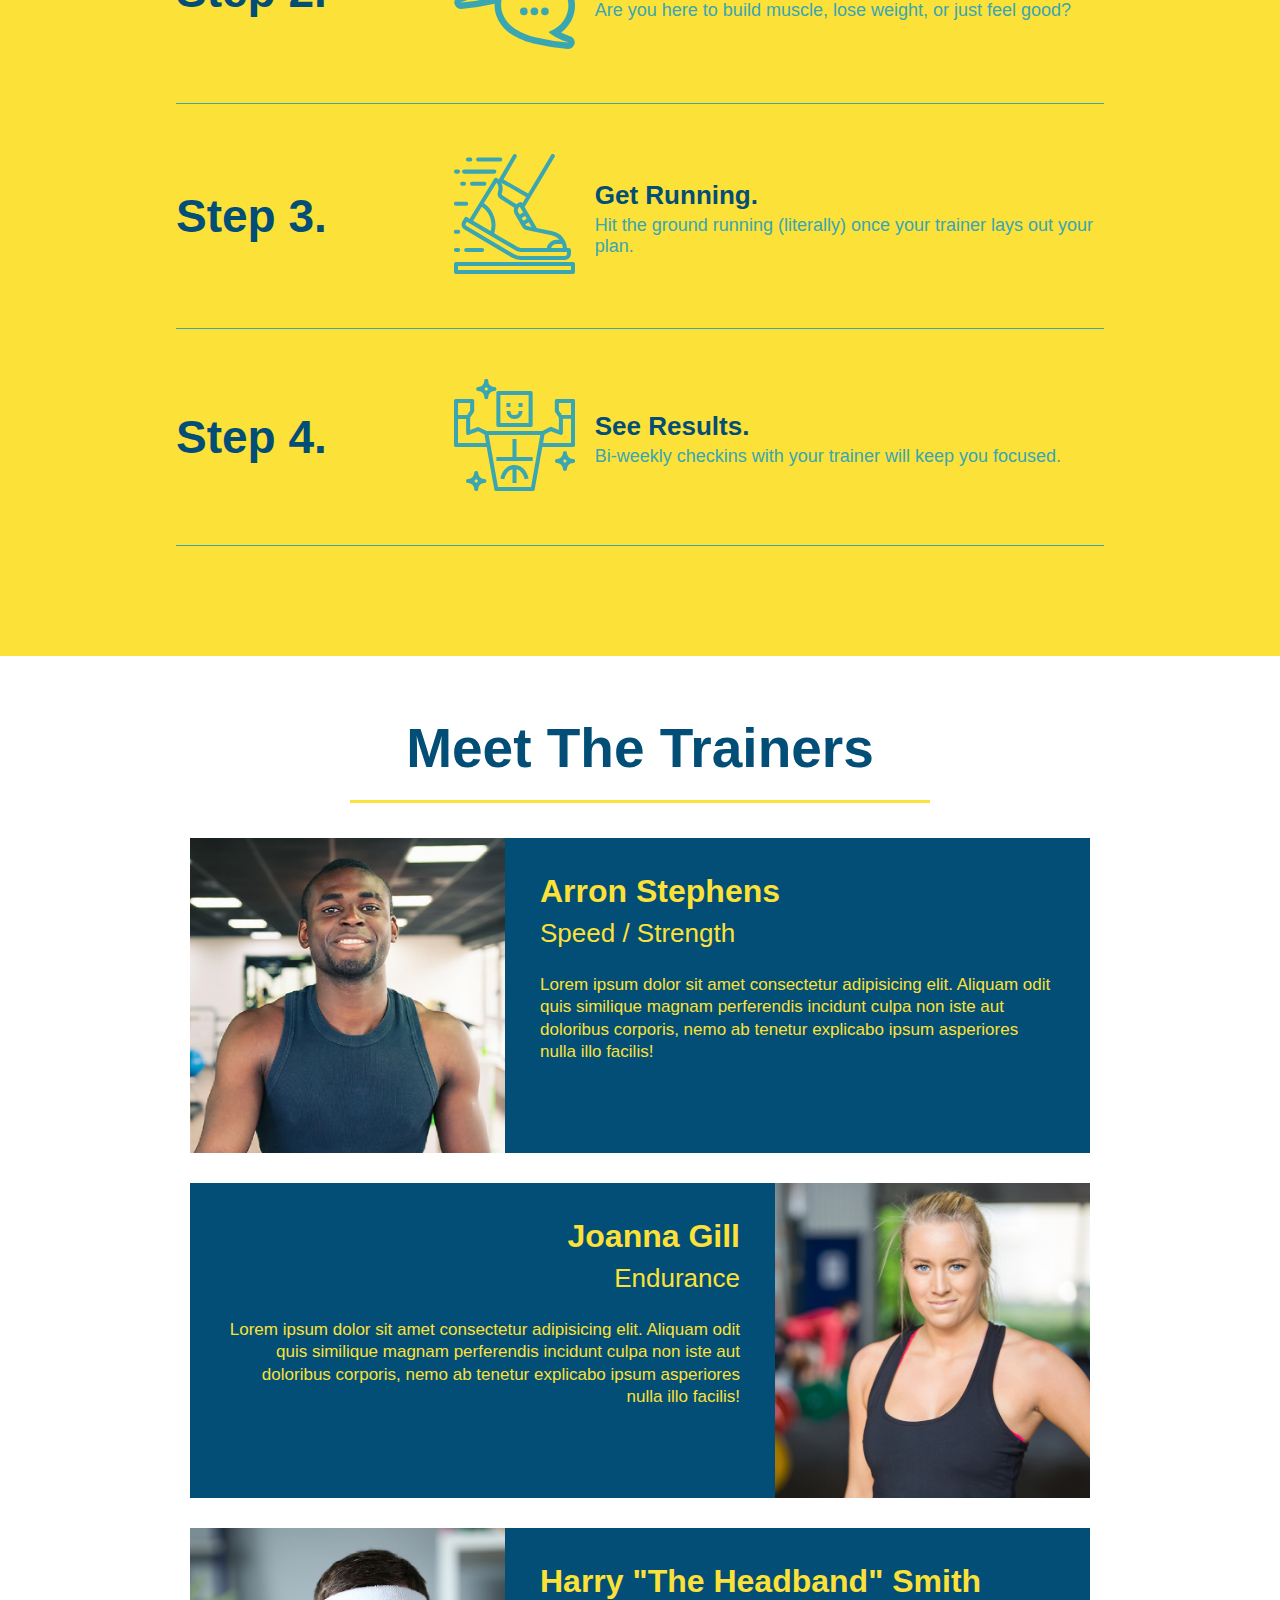
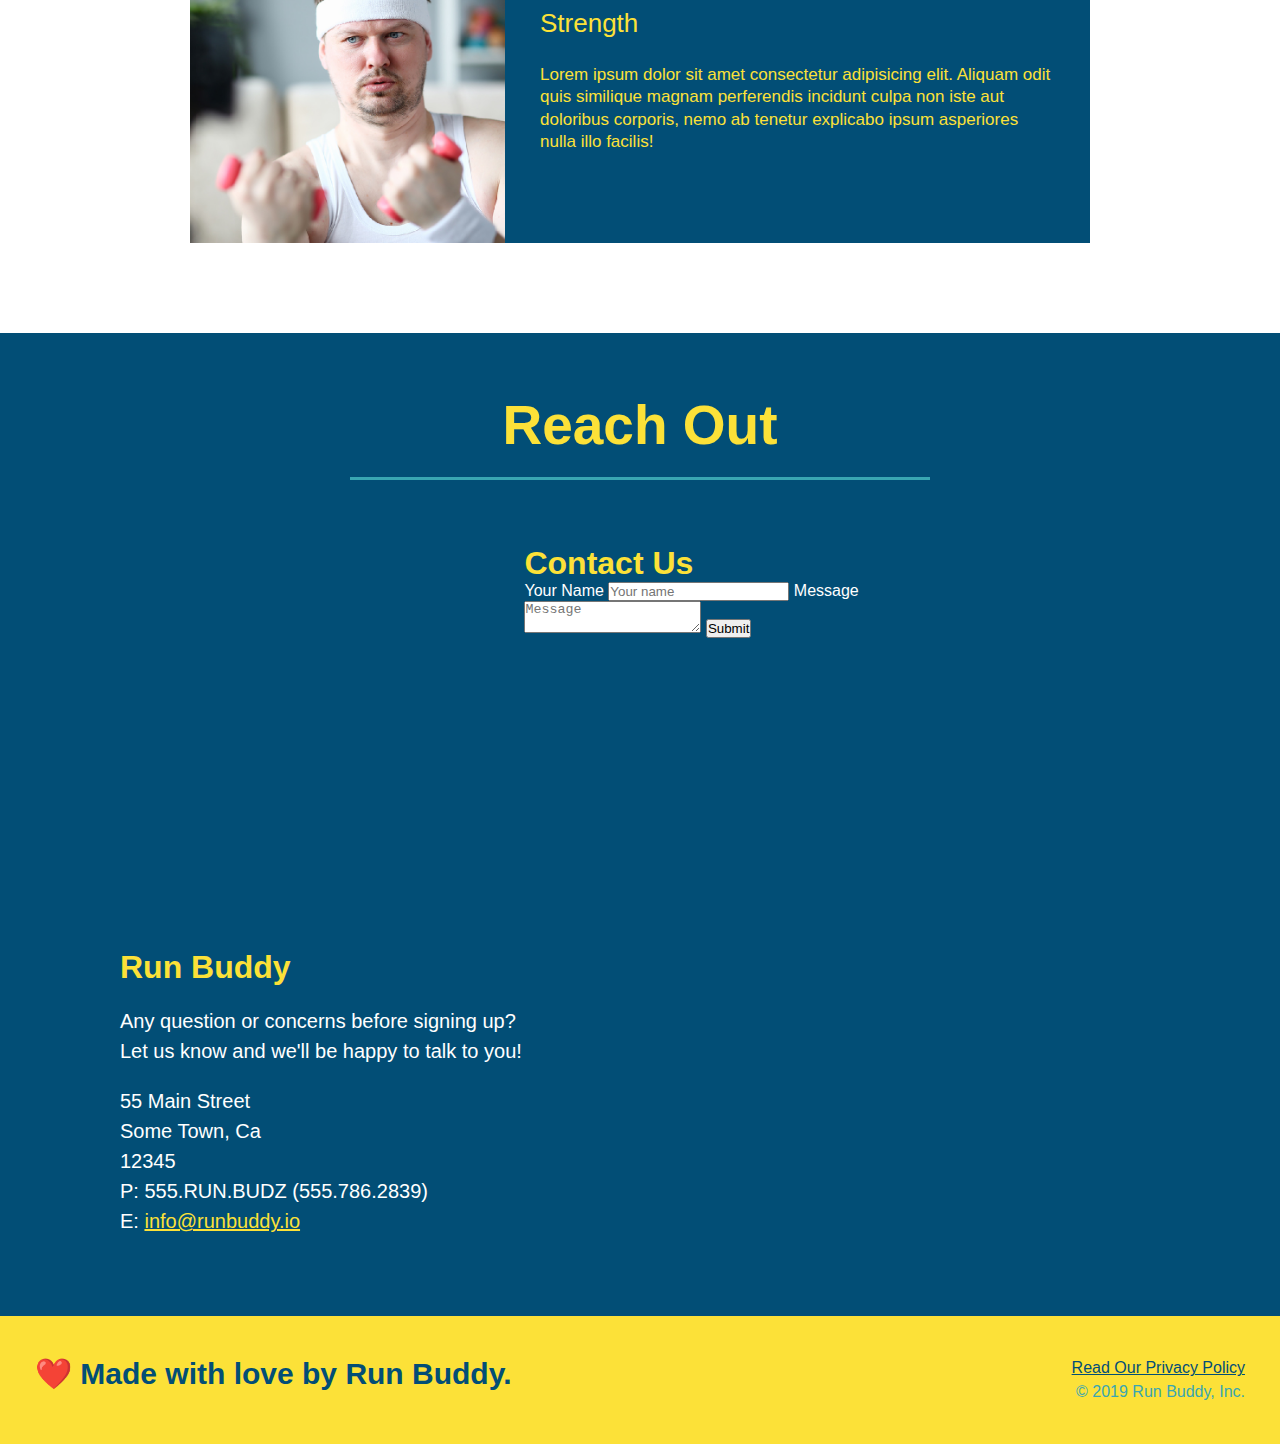
==== commit 3ca371b2: "add flexbox to the steps" ====
--- a/index.html
+++ b/index.html
@@ -98,32 +98,59 @@
             What You Do
         </h2>
       </div>
-        <div>
-            <!-- insert this img element -->
-            <img src="assets/images/01-04-svgs/step-1.svg" alt="" />
-            <h3>Step 1: <span>Fill Out the Form Above.</span></h3>
-          <div class="flex-row">
-            <p>You're already here, so why not?</p>
+
+        <div class="step">
+          <h3>Step 1.</h3>
+          <div class="step-info">
+            <div class="step-img">
+              <img src="./assets/images/01-04-svgs/step-1.svg" alt="" />
+            </div>
+            <div class="step-text">
+              <h4>Fill Out The Form Above</h4>
+                <p>You're already here, so why not?</p>
+            </div>
           </div>
         </div>
 
-        <div>
-            <img src="assets/images/01-04-svgs/step-2.svg" alt="" />
-            <h3>Step 2: <span>Consult with One of Our Trainers.</span></h3>
-            <p>Are you here to build muscle, lose weight, or just feel good?</p>
-        </div>
-
-        <div>
-            <img src="assets/images/01-04-svgs/step-3.svg" alt="" />
-            <h3>Step 3: <span>Get Running.</span></h3>
-            <p>Hit the ground running (literally) once your trainer layout your plan.</p>
-        </div>
-
-        <div>
-            <img src="assets/images/01-04-svgs/step-4.svg" alt="" />
-            <h3>Step 4: <span>See Results.</span></h3>
-            <p>Bi-weekly checkins with your trainer will keep you focused</p>
-        </div>
+        <div class="step">
+            <h3>Step 2.</h3>
+            <div class="step-info">
+                <div class="step-img">
+                    <img src="./assets/images/01-04-svgs/step-2.svg" alt="" />
+                </div>
+                <div class="step-text">
+                    <h4>Consult With One Of Our Trainers.</h4>
+                    <p>Are you here to build muscle, lose weight, or just feel good?</p>
+                </div>
+            </div>
+        </div>
+
+        <div class="step">
+            <h3>Step 3.</h3>
+            <div class="step-info">
+                <div class="step-img">
+                    <img src="./assets/images/01-04-svgs/step-3.svg" alt="" />
+                </div>
+                <div class="step-text">
+                    <h4>Get Running.</h4>
+                    <p>Hit the ground running (literally) once your trainer lays out your plan.</p>
+                </div>
+            </div>
+        </div>
+
+        <div class="step">
+            <h3>Step 4.</h3>
+            <div class="step-info">
+                <div class="step-img">
+                    <img src="./assets/images/01-04-svgs/step-4.svg" alt="" />
+                </div>
+                <div class="step-text">
+                    <h4>See Results.</h4>
+                    <p>Bi-weekly checkins with your trainer will keep you focused.</p>
+                </div>
+            </div>
+        </div>
+
     </section>
 
     <!-- "meet the trainers" section-->
--- a/assets/css/style.css
+++ b/assets/css/style.css
@@ -155,28 +155,52 @@
     background: #fce138;
   }
   
-  .steps div {
-    margin-bottom: 80px;
-  }
-  
-  .steps img {
-    width: 15%;
-    margin: 10px 0;
-  }
-  
-  .steps h3 {
+  .step {
+    margin: 50px auto;
+    padding-bottom: 50px;
+    width: 80%;
+    border-bottom: 1px solid #39a6b2;
+    display: flex;
+    flex-wrap: wrap;
+    align-items: center;
+    justify-content: space-between;
+  }
+
+  .step h3 {
     color: #024e76;
     font-size: 46px;
-    margin-top: 10px;
-  }
-  
-  .steps p {
+    flex: 1 30%;
+  }
+
+  .step-info {
+    flex: 2 70%;
+    display: flex;
+    flex-wrap: wrap;
+    align-items: center;
+  }
+
+  .step-img {
+    flex: 1 12%;
+    margin-right: 20px;
+  }
+
+  .step-img img {
+    max-width: 100%;
+  }
+
+  .step-text {
+    flex: 12;
+  }
+
+  .step-text h4 {
+    font-size: 26px;
+    line-height: 1.5;
+    color:#024e76;
+  }
+
+  .step-text p {
     color: #39a6b2;
-    font-size: 23px;
-  }
-  
-  .steps span {
-    font-size: 38px;
+    font-size: 18px;
   }
   
   .section-title {
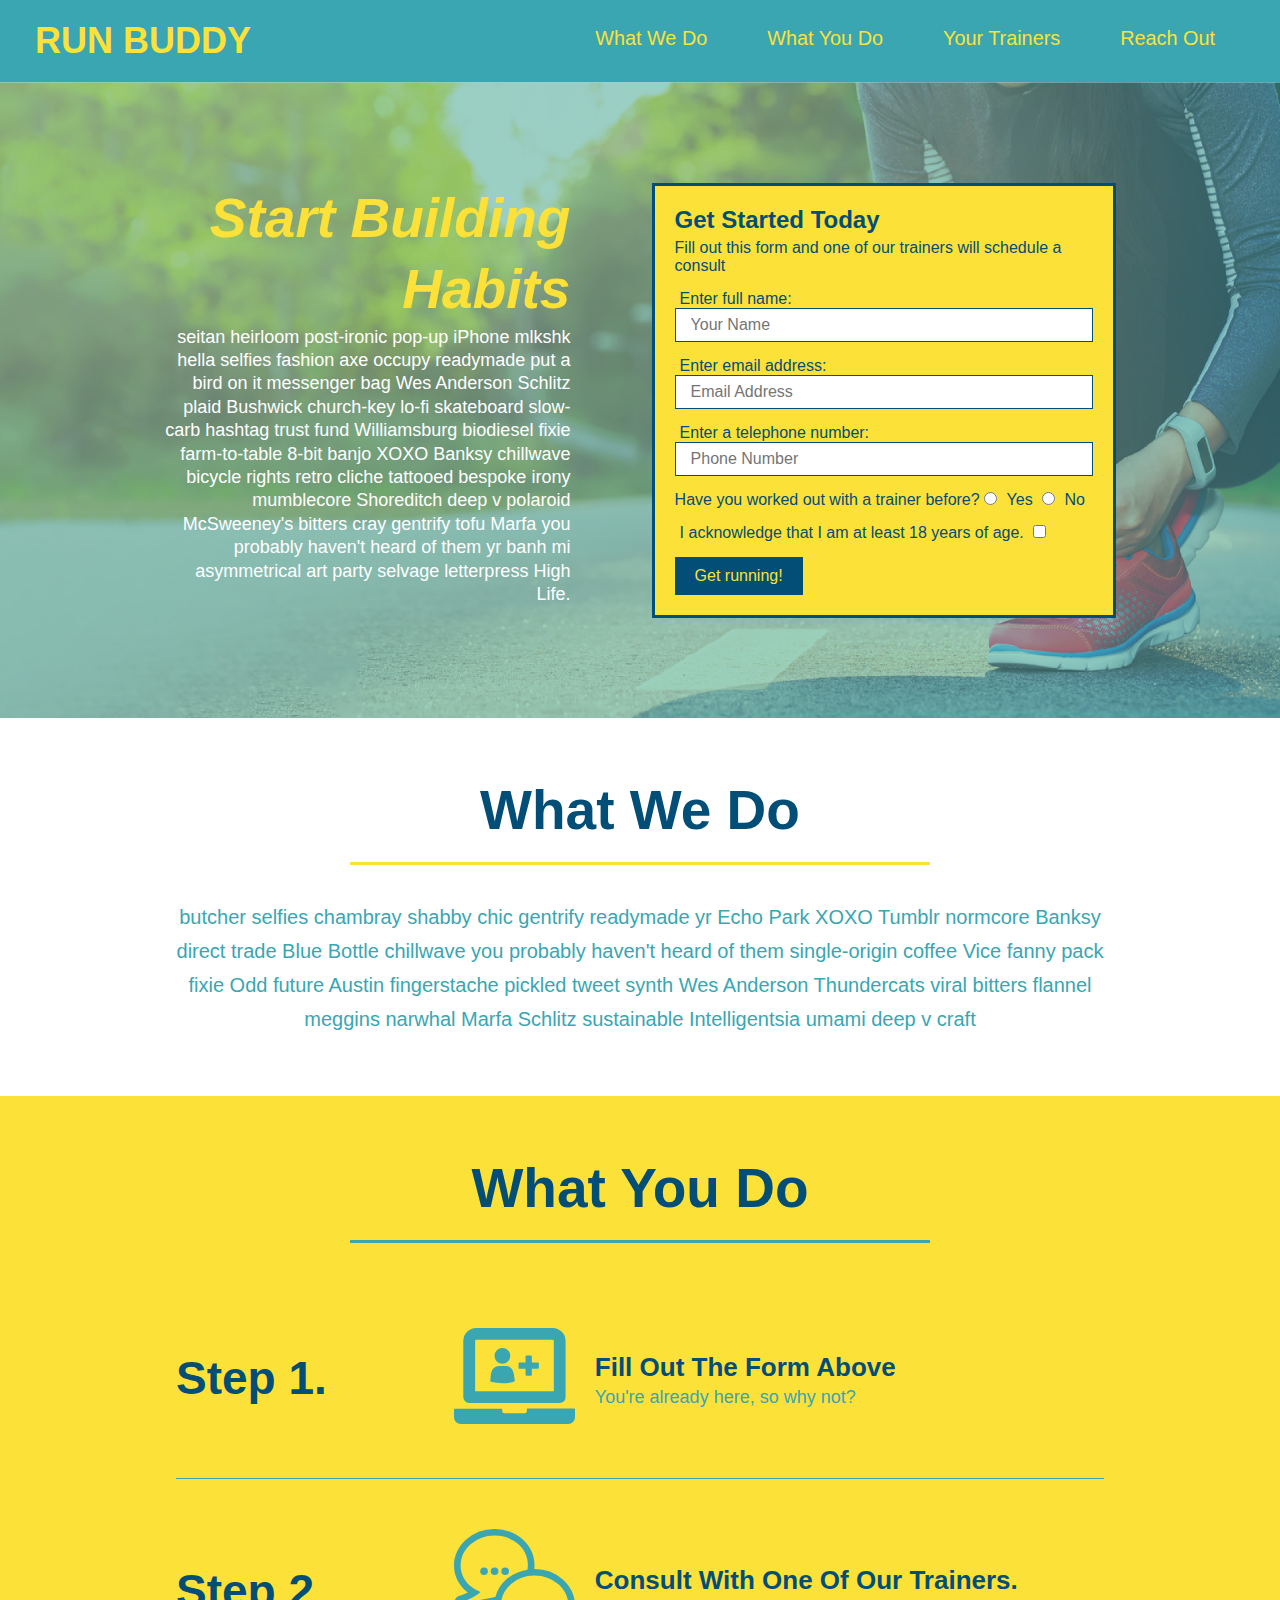
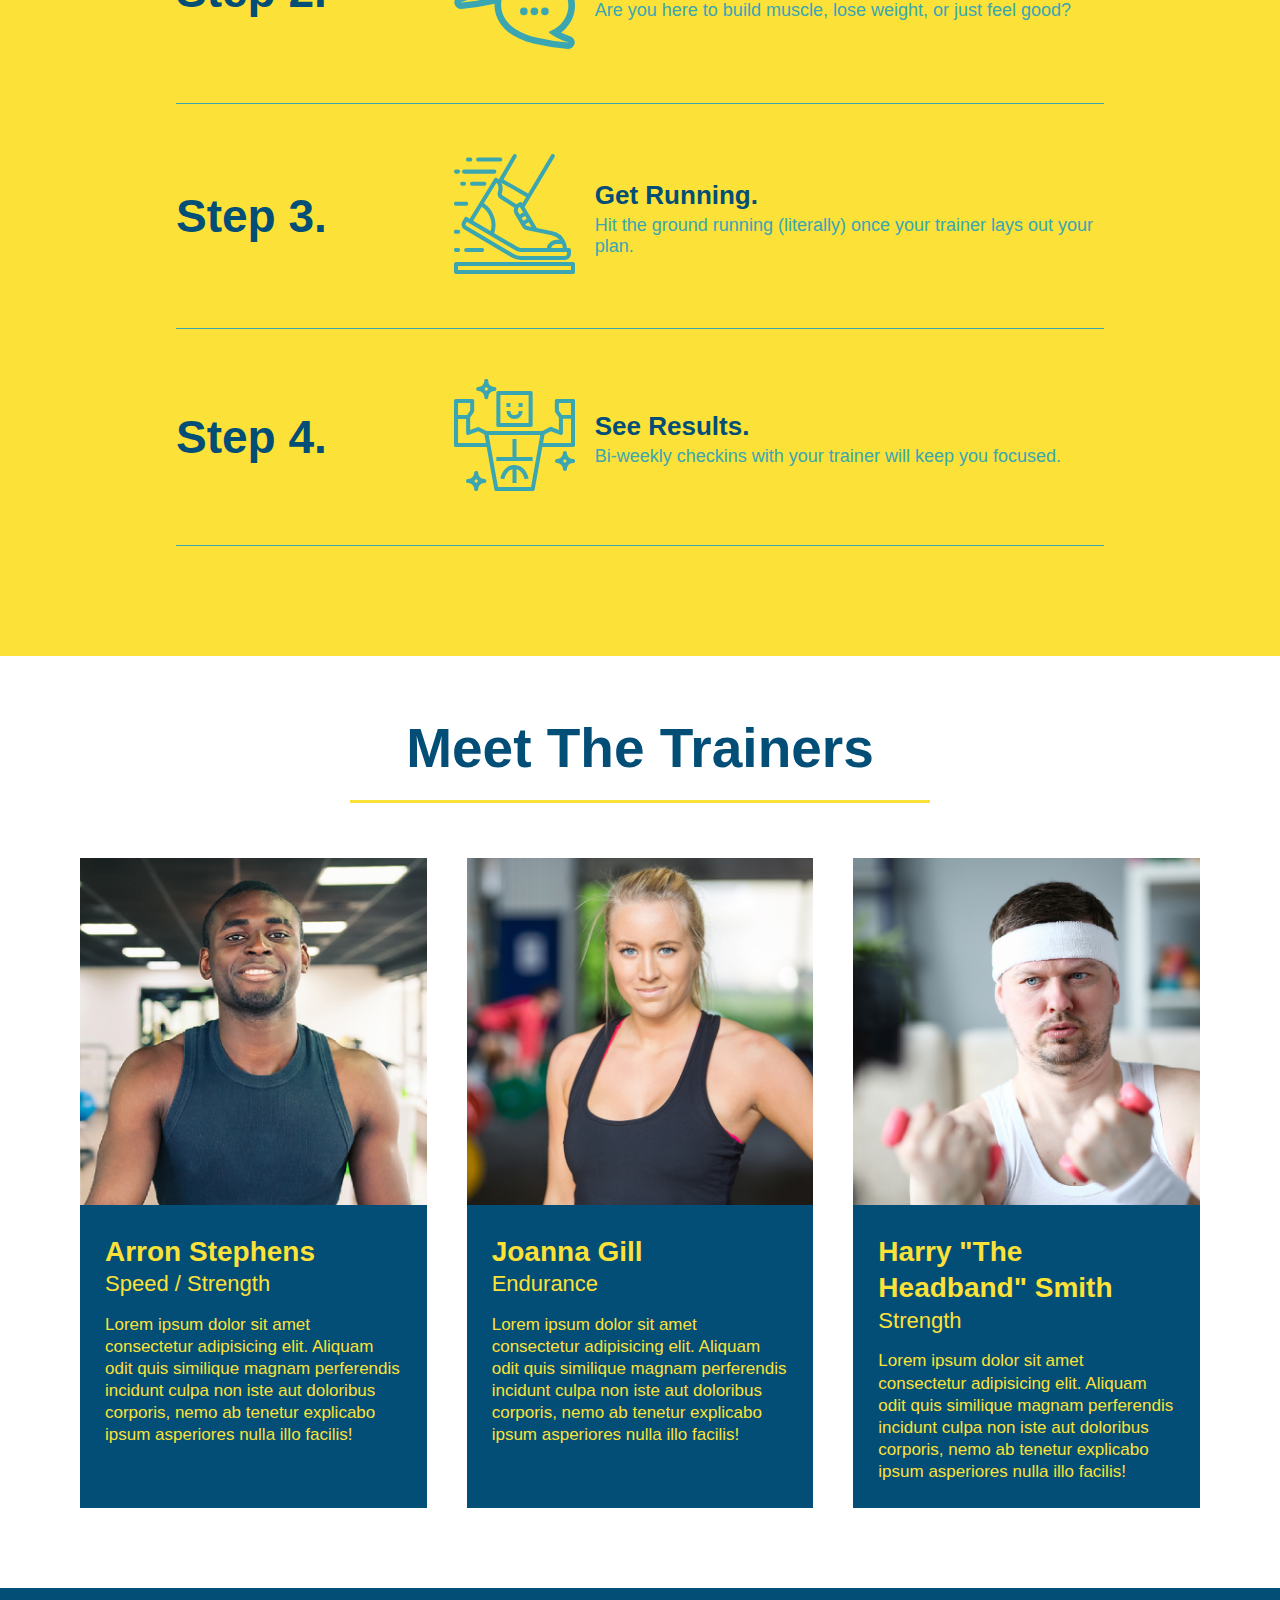
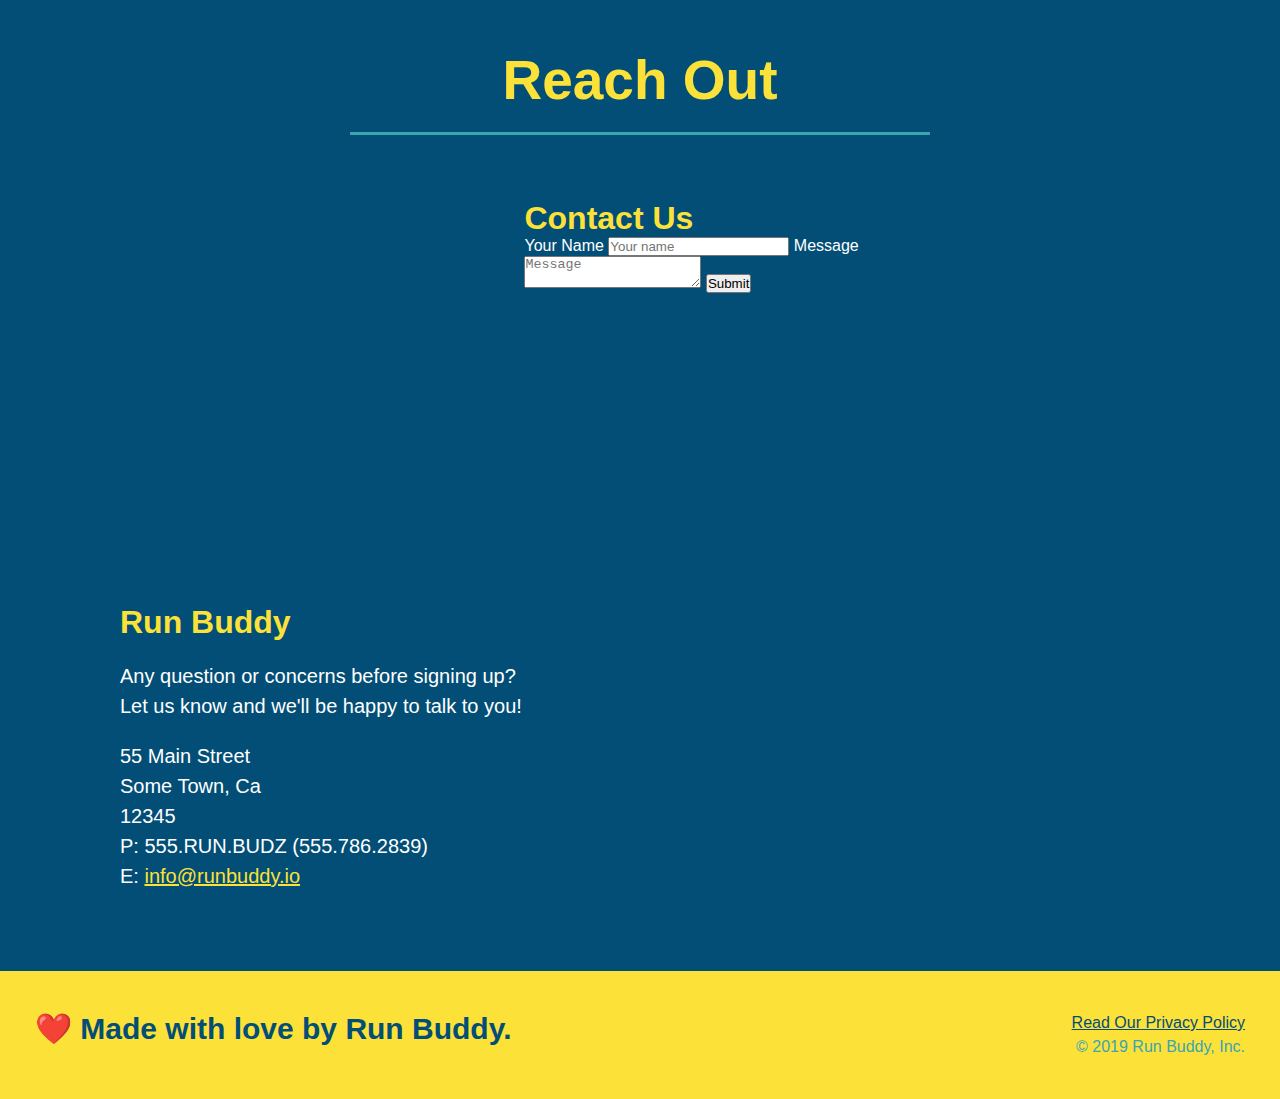
==== commit dce78292: "add flexbox to the trainers" ====
--- a/index.html
+++ b/index.html
@@ -154,17 +154,20 @@
     </section>
 
     <!-- "meet the trainers" section-->
-    <section id="your-trainers" class="trainers">
+    <section id="your-trainers">
       <div class="flex-row">
         <h2 class="section-title primary-border">
             Meet The Trainers
         </h2>
       </div>
+      <!-- Trainers flex container-->
+      <div class="trainers">
+        <!-- first trainer bio -->
         <article class="trainer">
             <img src="assets/images/01-05-trainers/trainer-1.jpg" alt="Arron Stephens in his workout clothes, ready to pump iron" />
-            <div class="trainer-bio text-left">
-                <h3>Arron Stephens</h3>
-                <h4>Speed / Strength</h4>
+            <div class="trainer-bio">
+                <h3 class="trainer-name">Arron Stephens</h3>
+                <h4 class="trainer-role">Speed / Strength</h4>
                 <p>
                     Lorem ipsum dolor sit amet consectetur adipisicing elit. Aliquam odit quis similique magnam perferendis incidunt culpa non iste aut doloribus corporis, nemo ab tenetur explicabo ipsum asperiores nulla illo facilis!
                 </p>
@@ -172,26 +175,27 @@
         </article>
         <!-- second trainer bio -->
         <article class="trainer">
-            <div class="trainer-bio text-right">
-                <h3>Joanna Gill</h3>
-                <h4>Endurance</h4>
+            <img src="assets/images/01-05-trainers/trainer-2.jpg" alt="Joanna Gill cooling off after a workout" />
+            <div class="trainer-bio">
+                <h3 class="trainer-name">Joanna Gill</h3>
+                <h4 class="trainer-role">Endurance</h4>
                 <p>
                     Lorem ipsum dolor sit amet consectetur adipisicing elit. Aliquam odit quis similique magnam perferendis incidunt culpa non iste aut doloribus corporis, nemo ab tenetur explicabo ipsum asperiores nulla illo facilis!
                 </p>
             </div>
-            <img src="assets/images/01-05-trainers/trainer-2.jpg" alt="Joanna Gill cooling off after a workout" />
         </article>
         <!-- third trainer bio -->
         <article class="trainer">
             <img src="assets/images/01-05-trainers/trainer-3.jpg" alt="Harry Smith wearing a headband and lifting comically small pink weights" />
-            <div class="trainer-bio text-left">
-                <h3>Harry "The Headband" Smith</h3>
-                <h4>Strength</h4>
+            <div class="trainer-bio">
+                <h3 class="trainer-name">Harry "The Headband" Smith</h3>
+                <h4 class="trainer-role">Strength</h4>
                 <p>
                     Lorem ipsum dolor sit amet consectetur adipisicing elit. Aliquam odit quis similique magnam perferendis incidunt culpa non iste aut doloribus corporis, nemo ab tenetur explicabo ipsum asperiores nulla illo facilis!
                 </p>
             </div>
         </article>
+     </div>
     </section>
 
     <!-- "reach out" section-->
--- a/assets/css/style.css
+++ b/assets/css/style.css
@@ -221,43 +221,42 @@
     border-color: #39a6b2;
   }
   
-  /* .trainers {
-    Instructions in 2.2.8 asked to remove declaration but the rule?
-  } */
+  .trainers {
+    width: 100%;
+    margin: 0 auto;
+    display: flex;
+    flex-wrap: wrap;
+    justify-content: space-around;
+  }
   
   .trainer {
-    width: 900px;
-    margin: 0 auto 30px auto;
+    margin: 20px;
     background: #024e76;
     color: #fce138;
-    overflow: auto;
+    flex: 1;
   }
   
   .trainer img {
-    width: 35%;
-    float: left;
+    width: 100%;
   }
   
   .trainer-bio {
-    padding: 35px;
-    float: left;
-    width: 65%;
+    padding: 25px;
+    line-height: 1.3;
   }
   
   .trainer-bio h3 {
-    font-size: 32px;
-    margin-bottom: 8px;
+    font-size: 28px;
   }
   
   .trainer-bio h4 {
     font-weight: lighter;
-    font-size: 26px;
-    margin-bottom: 25px;
+    font-size: 22px;
+    margin-bottom: 15px;
   }
   
   .trainer-bio p {
     font-size: 17px;
-    line-height: 1.3;
   }
   
   .text-left {
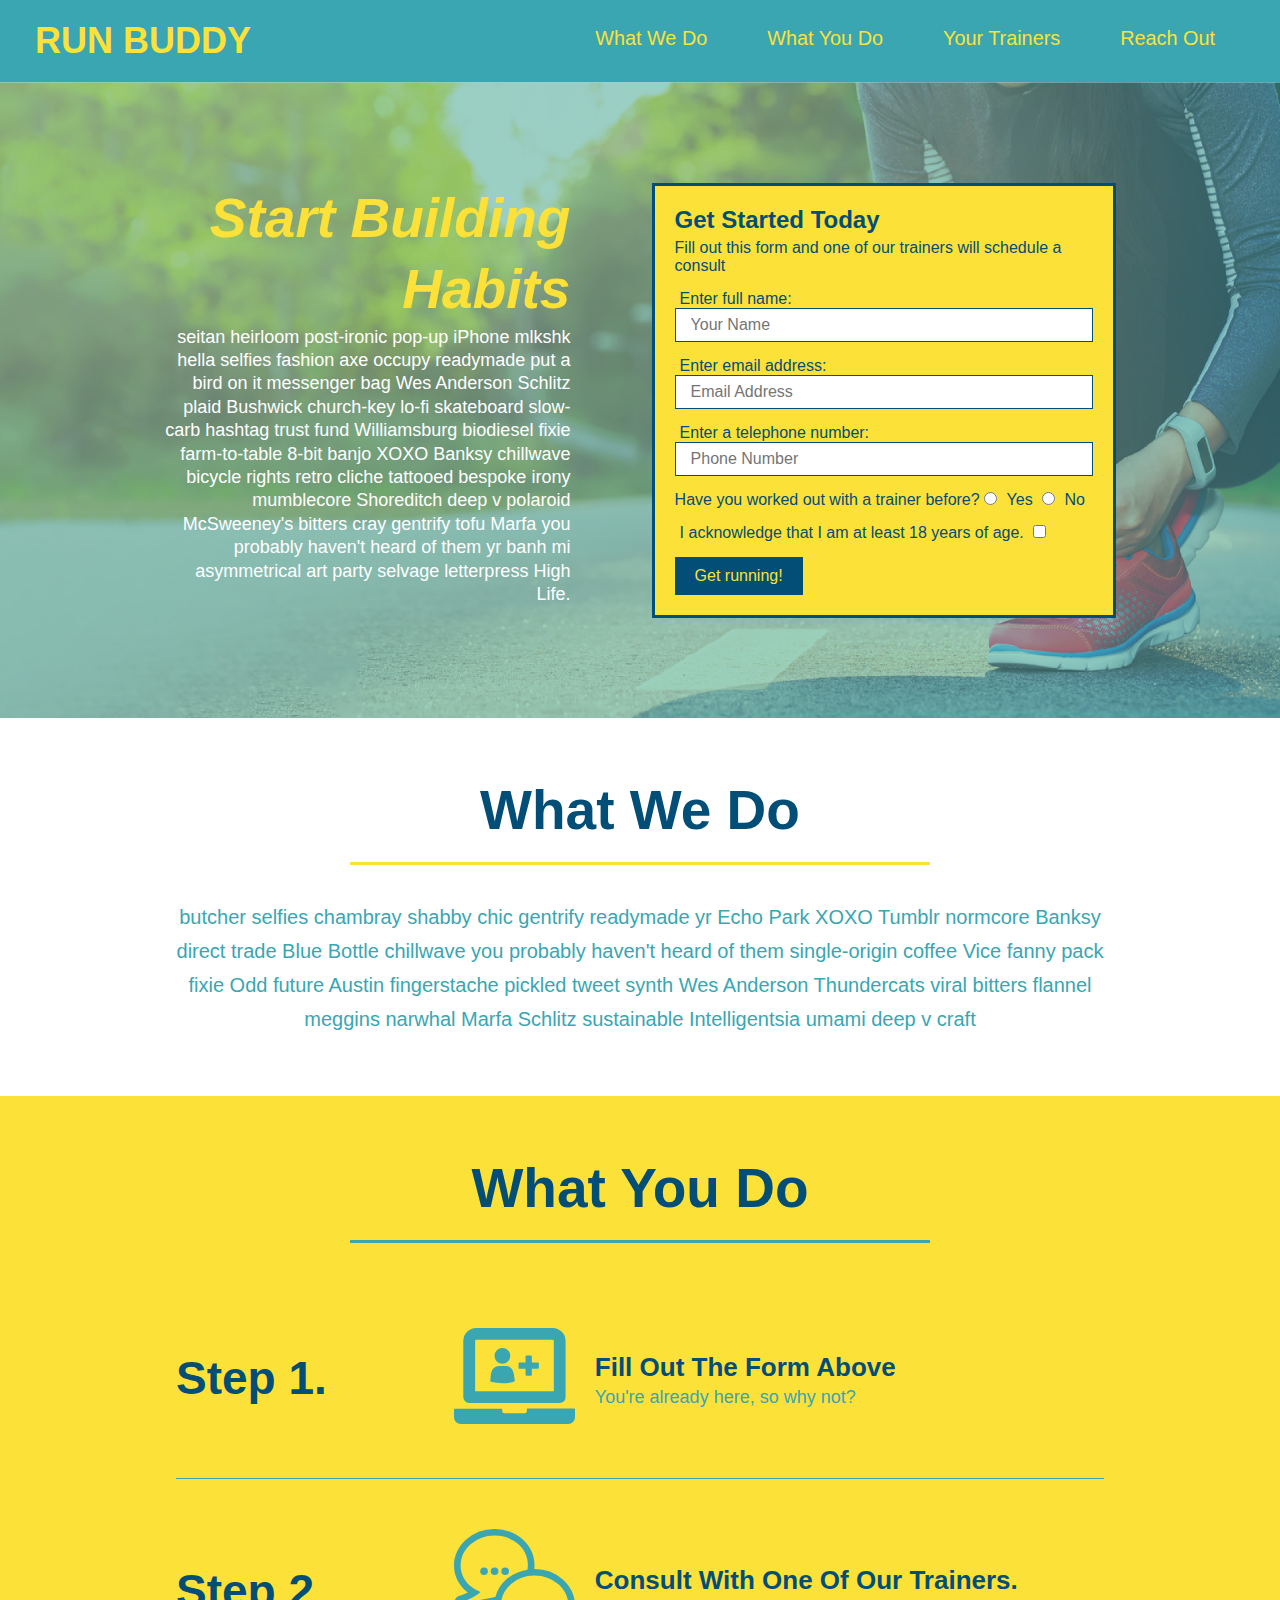
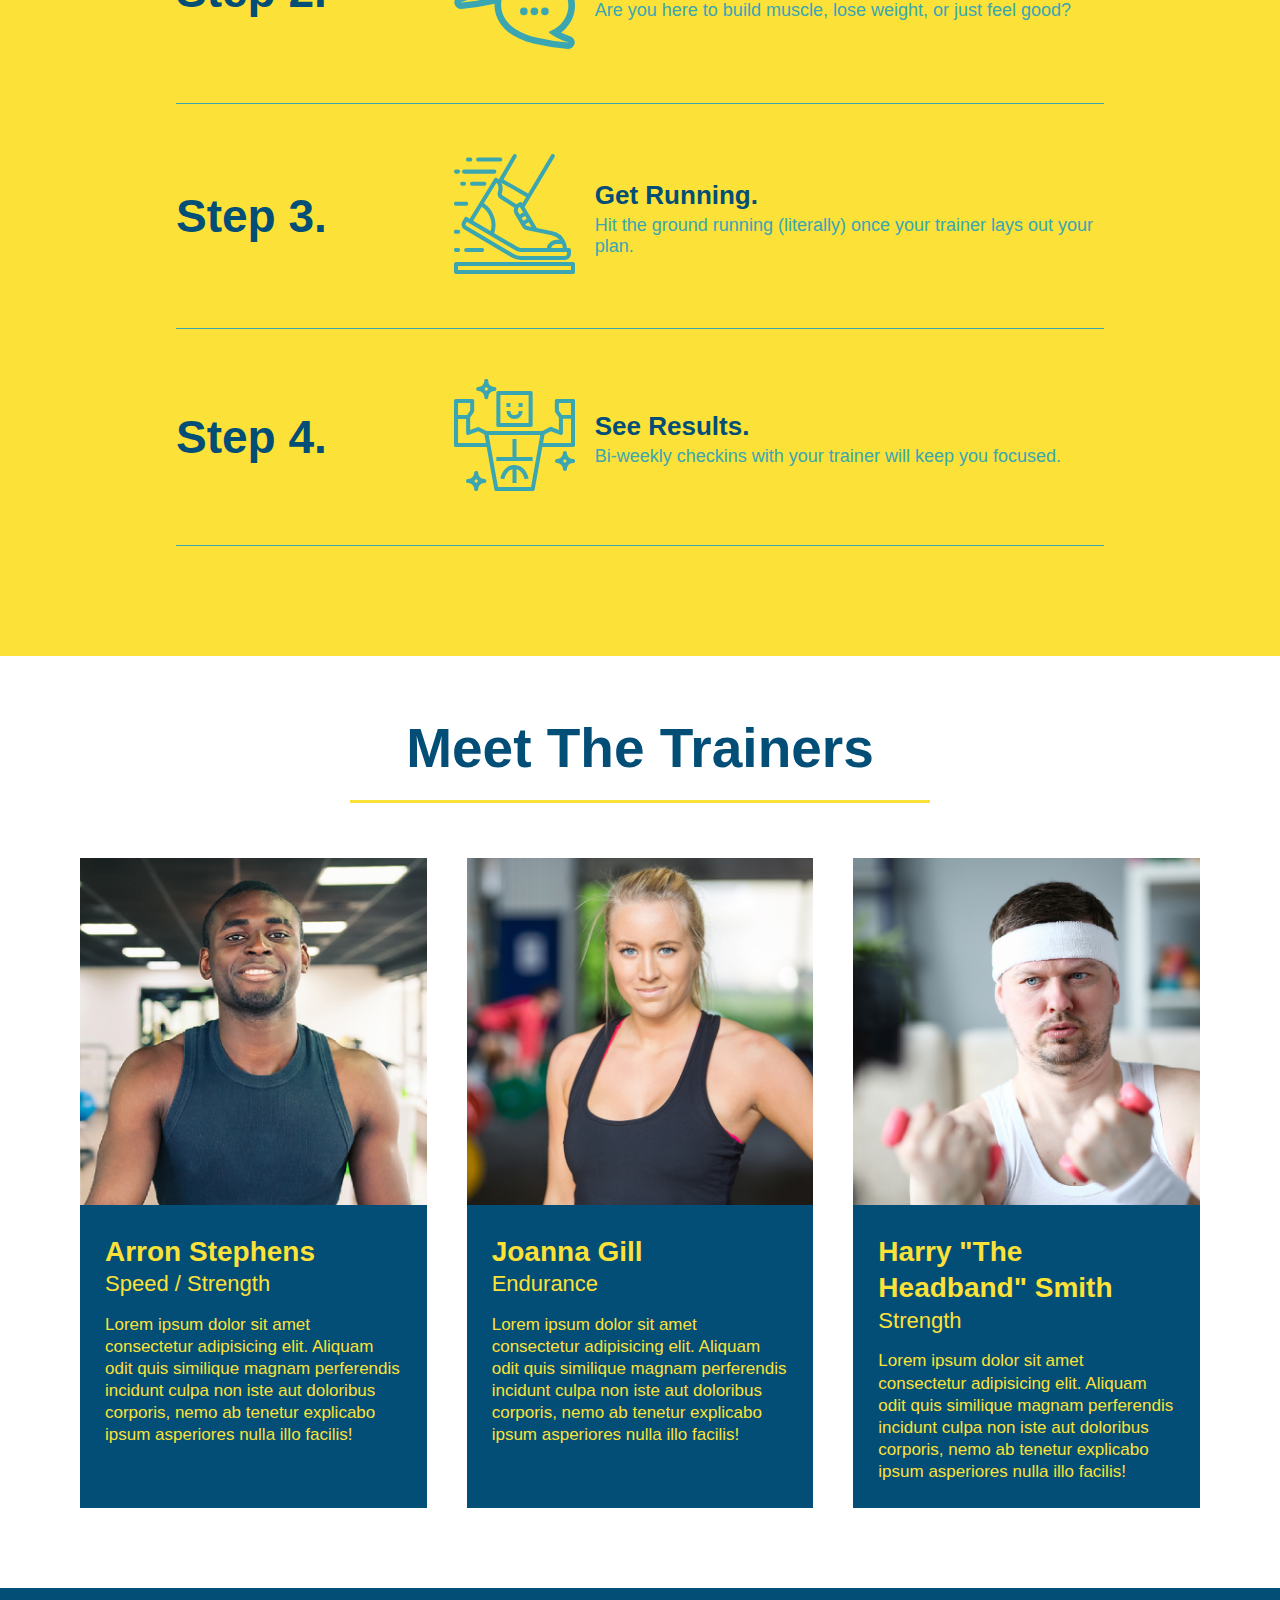
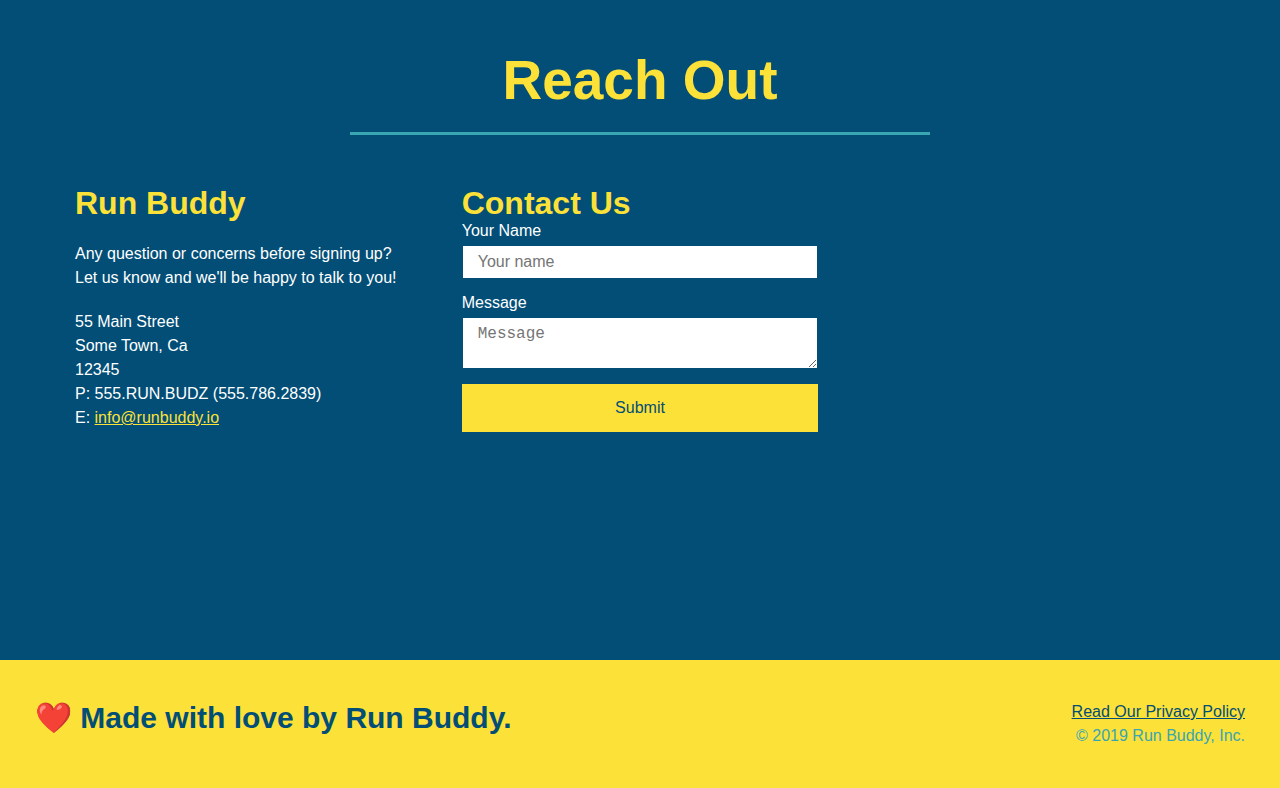
==== commit 822f19d6: "added flexbox to the reachout section" ====
--- a/index.html
+++ b/index.html
@@ -205,40 +205,44 @@
             Reach Out
         </h2>
       </div>
+
         <div class="contact-info">
+
+            <div>
+                <h3>Run Buddy</h3>
+                <p>
+                    Any question or concerns before signing up?
+                    <br/>
+                    Let us know and we'll be happy to talk to you!
+                </p>
+                <address>
+                    55 Main Street <br/>
+                    Some Town, Ca <br/>
+                    12345<br/>
+                    P:  555.RUN.BUDZ (555.786.2839)<br/>
+                    E:  <a href="mailto:info@runbuddy.io">info@runbuddy.io</a>
+                </address>
+            </div>
+
+            <div class="contact-form">
+                <h3>Contact Us</h3>
+                <form>
+                    <label for="contact-name">Your Name</label>
+                    <input type="text" id="contact-name" placeholder="Your name" />
+
+                    <label for="contact-message">Message</label>
+                    <textarea id="contact=message" placeholder="Message"></textarea>
+
+                    <button type="submit">Submit</button>
+                </form>
+            </div>
+            
             <iframe src="https://www.google.com/maps/embed?pb=!1m18!1m12!1m3!1d3305.469922353905!2d-118.23882054838548!3d34.0574660805093!2m3!1f0!2f0!3f0!3m2!1i1024!2i768!4f13.1!3m3!1m2!1s0x80c2c7d9ca92f165%3A0x497187edee3ff14c!2s880%20N%20Alameda%20St%2C%20Los%20Angeles%2C%20CA%2090012!5e0!3m2!1sen!2sus!4v1613554094427!5m2!1sen!2sus"  
             frameborder="0"
             style="border:0;" 
             allowfullscreen>
             </iframe>
 
-            <div class="contact-form">
-                <h3>Contact Us</h3>
-                <form>
-                    <label for="contact-name">Your Name</label>
-                    <input type="text" id="contact-name" placeholder="Your name" />
-
-                    <label for="contact-message">Message</label>
-                    <textarea id="contact=message" placeholder="Message"></textarea>
-
-                    <button type="submit">Submit</button>
-                </form>
-            </div>
-        <div>
-            <h3>Run Buddy</h3>
-            <p>
-                Any question or concerns before signing up?
-                <br/>
-                Let us know and we'll be happy to talk to you!
-            </p>
-            <address>
-                55 Main Street <br/>
-                Some Town, Ca <br/>
-                12345<br/>
-                P:  555.RUN.BUDZ (555.786.2839)<br/>
-                E:  <a href="mailto:info@runbuddy.io">info@runbuddy.io</a>
-            </address>
-        </div>
       </div>
     </section>
 
--- a/assets/css/style.css
+++ b/assets/css/style.css
@@ -279,18 +279,23 @@
   .contact h2 {
     color: #fce138;
   }
+
+  .contact-info {
+    display: flex;
+    justify-content: space-between;
+    flex-wrap: wrap;
+  }
+
+  .contact-info > * {
+    flex: 1;
+    margin: 15px;
+  }
   
   .contact-info iframe {
-    width: 400px;
     height: 400px;
   }
   
   .contact-info div {
-    width: 410px;
-    display: inline-block;
-    vertical-align: top;
-    text-align: left;
-    margin: 30px 0 0 60px;
     color: white;
   }
   
@@ -303,7 +308,7 @@
   .contact-info address {
     margin: 20px 0;
     line-height: 1.5;
-    font-size: 20px;
+    font-size: 16px;
     font-style: normal;
   }
   
@@ -311,5 +316,27 @@
     color: #fce138;
   }
   
+  .contact-form input, 
+  .contact-form textarea {
+    border: 1px solid #024e76;
+    display:block;
+    padding: 7px 15px;
+    font-size: 16px;
+    color: #024e76;
+    width: 100%;
+    margin-bottom: 15px;
+    margin-top: 5px;
+  }
+
+  .contact-form button {
+    width: 100%;
+    border: none;
+    background: #fce138;
+    color:#024e76;
+    text-align: center;
+    padding: 15px 0;
+    font-size: 16px;
+  }
+
   /* REACH OUT STYLES END */
   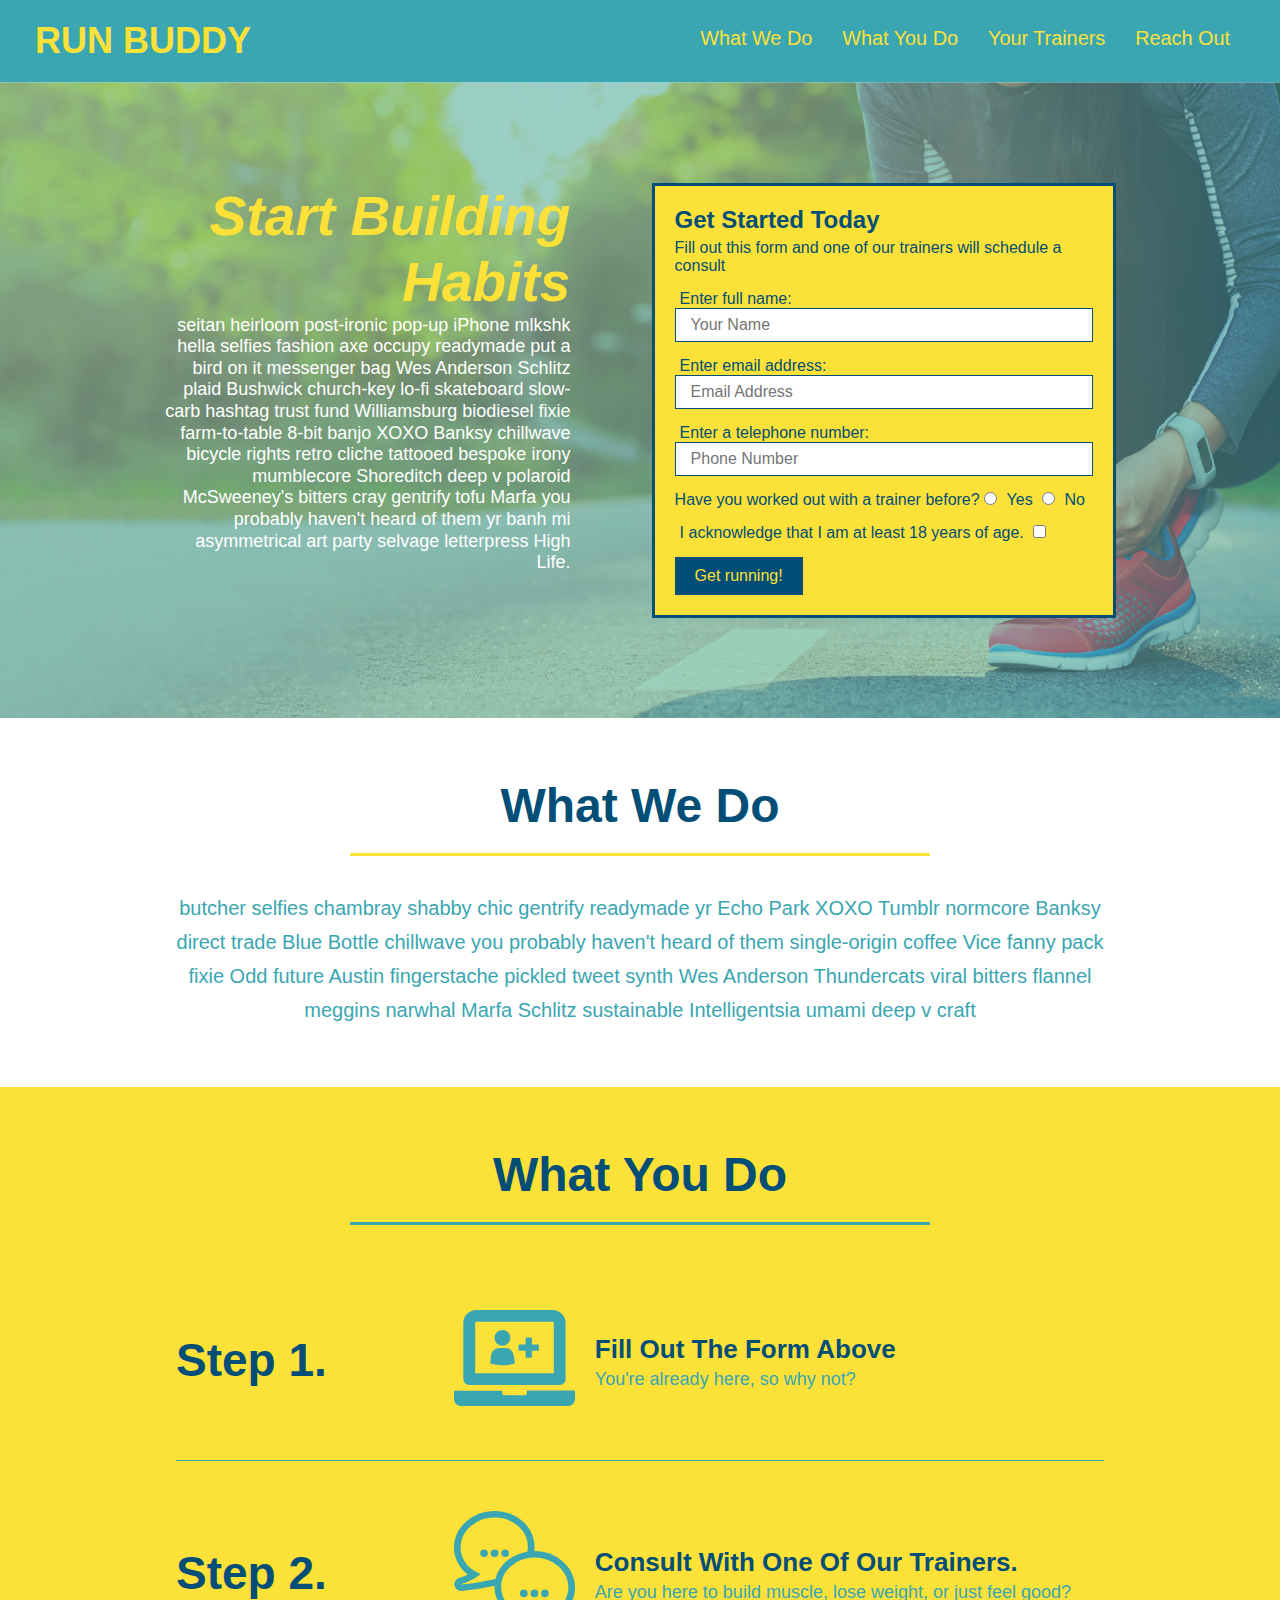
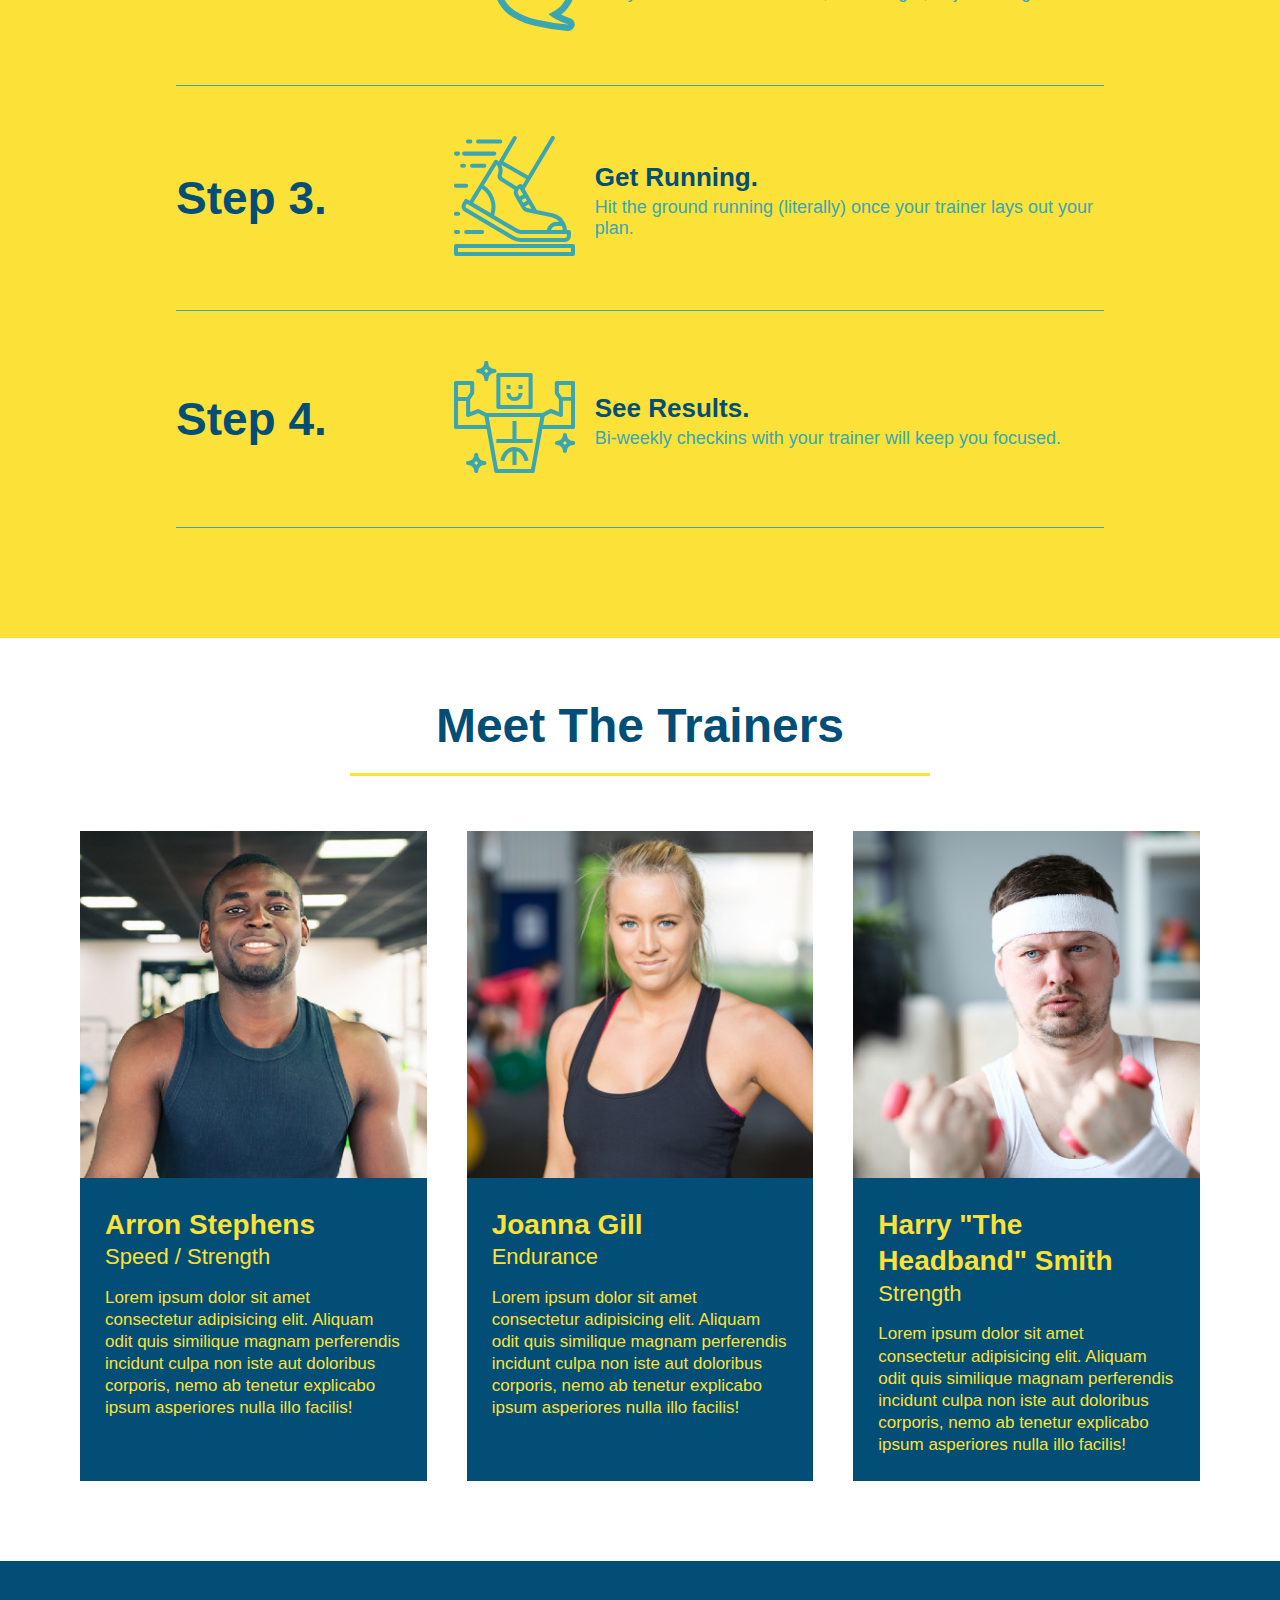
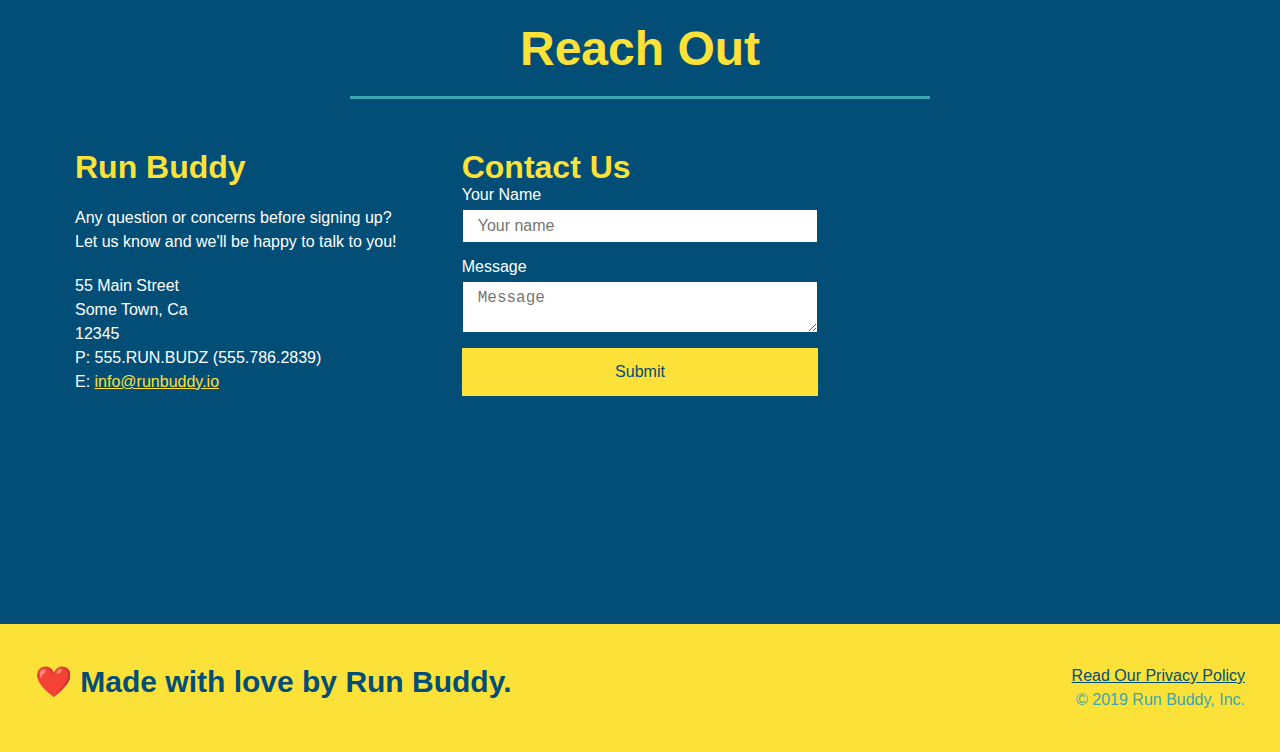
==== commit 2990104c: "added mediaqueries without styles" ====
--- a/index.html
+++ b/index.html
@@ -3,6 +3,8 @@
 <!-- git test-->
     <head>
       <meta charset="UTF-8" />
+      <meta name="viewport" content="width=device-width, initial-scale=1.0" />
+
       <title>Run Buddy</title>
         <link rel="stylesheet" href="./assets/css/style.css"/>
       
--- a/assets/css/style.css
+++ b/assets/css/style.css
@@ -44,7 +44,7 @@
   }
   
   header nav ul li a {
-    margin: 0 30px;
+    padding: 10px 15px;
     font-weight: lighter;
     font-size: 1.55vw;
   }
@@ -85,6 +85,7 @@
     display: flex;
     justify-content: center;
     flex-wrap: wrap;
+    align-items: flex-start;
   }
   /* Hero Style End */
   
@@ -111,7 +112,7 @@
     margin: 3.5%;
     color: #fff;
     font-size: 18px;
-    line-height: 1.3;
+    line-height: 1.2;
   }
   
   .hero-cta h2 {
@@ -204,7 +205,7 @@
   }
   
   .section-title {
-    font-size: 55px;
+    font-size: 48px;
     color: #024e76;
     border-bottom: 3px solid;
     padding-bottom: 20px;
@@ -337,6 +338,19 @@
     padding: 15px 0;
     font-size: 16px;
   }
-
   /* REACH OUT STYLES END */
-  +
+  /* MEDIA QUERY FOR SMALLER DESKTOP SCREENS AND SMALLER */
+  @media screen and (max-width: 980) {
+
+  }
+
+  /* MEDIA QUERY FOR TABLETS AND SMALLER */
+  @media screen and (max-width: 768px) {
+
+  }
+
+/* MEDIA QUERY FOR MOBILE PHONES AND SMALLER */
+  @media screen and (max-width: 575px) {
+ 
+  }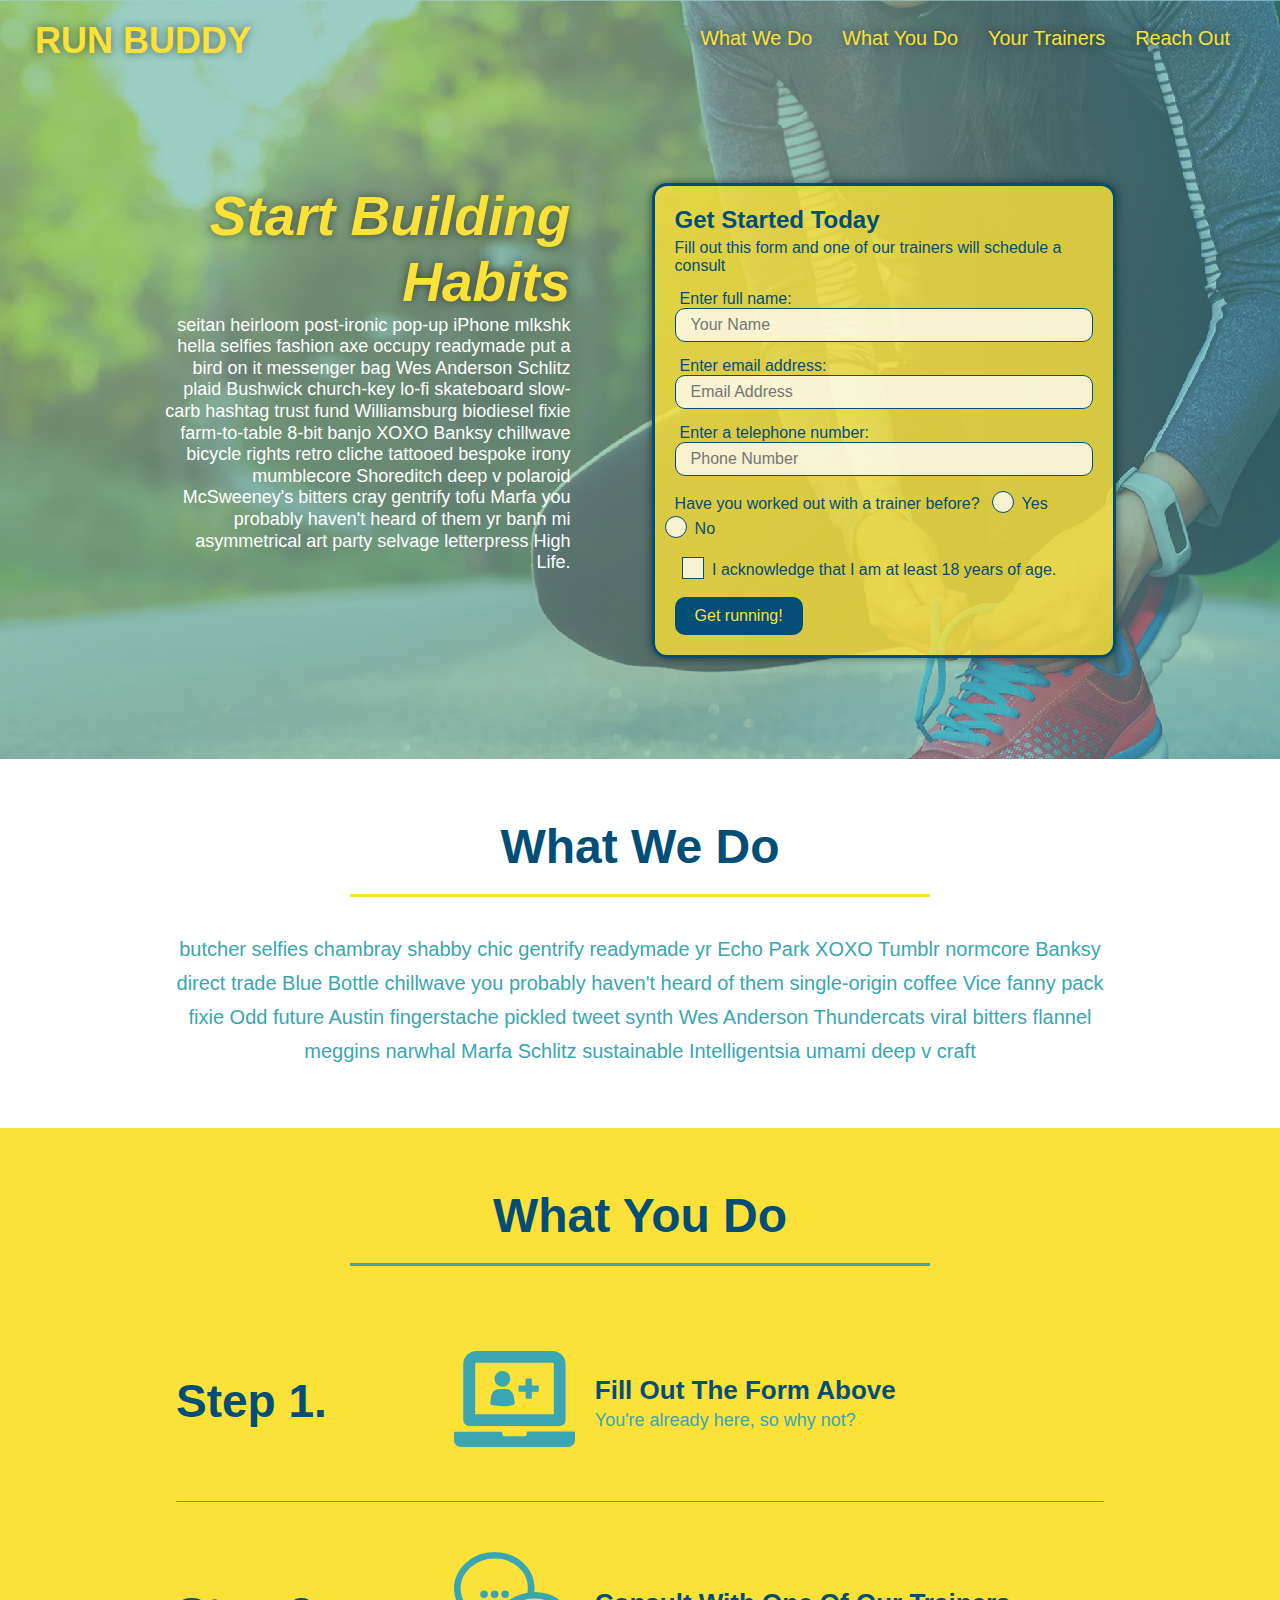
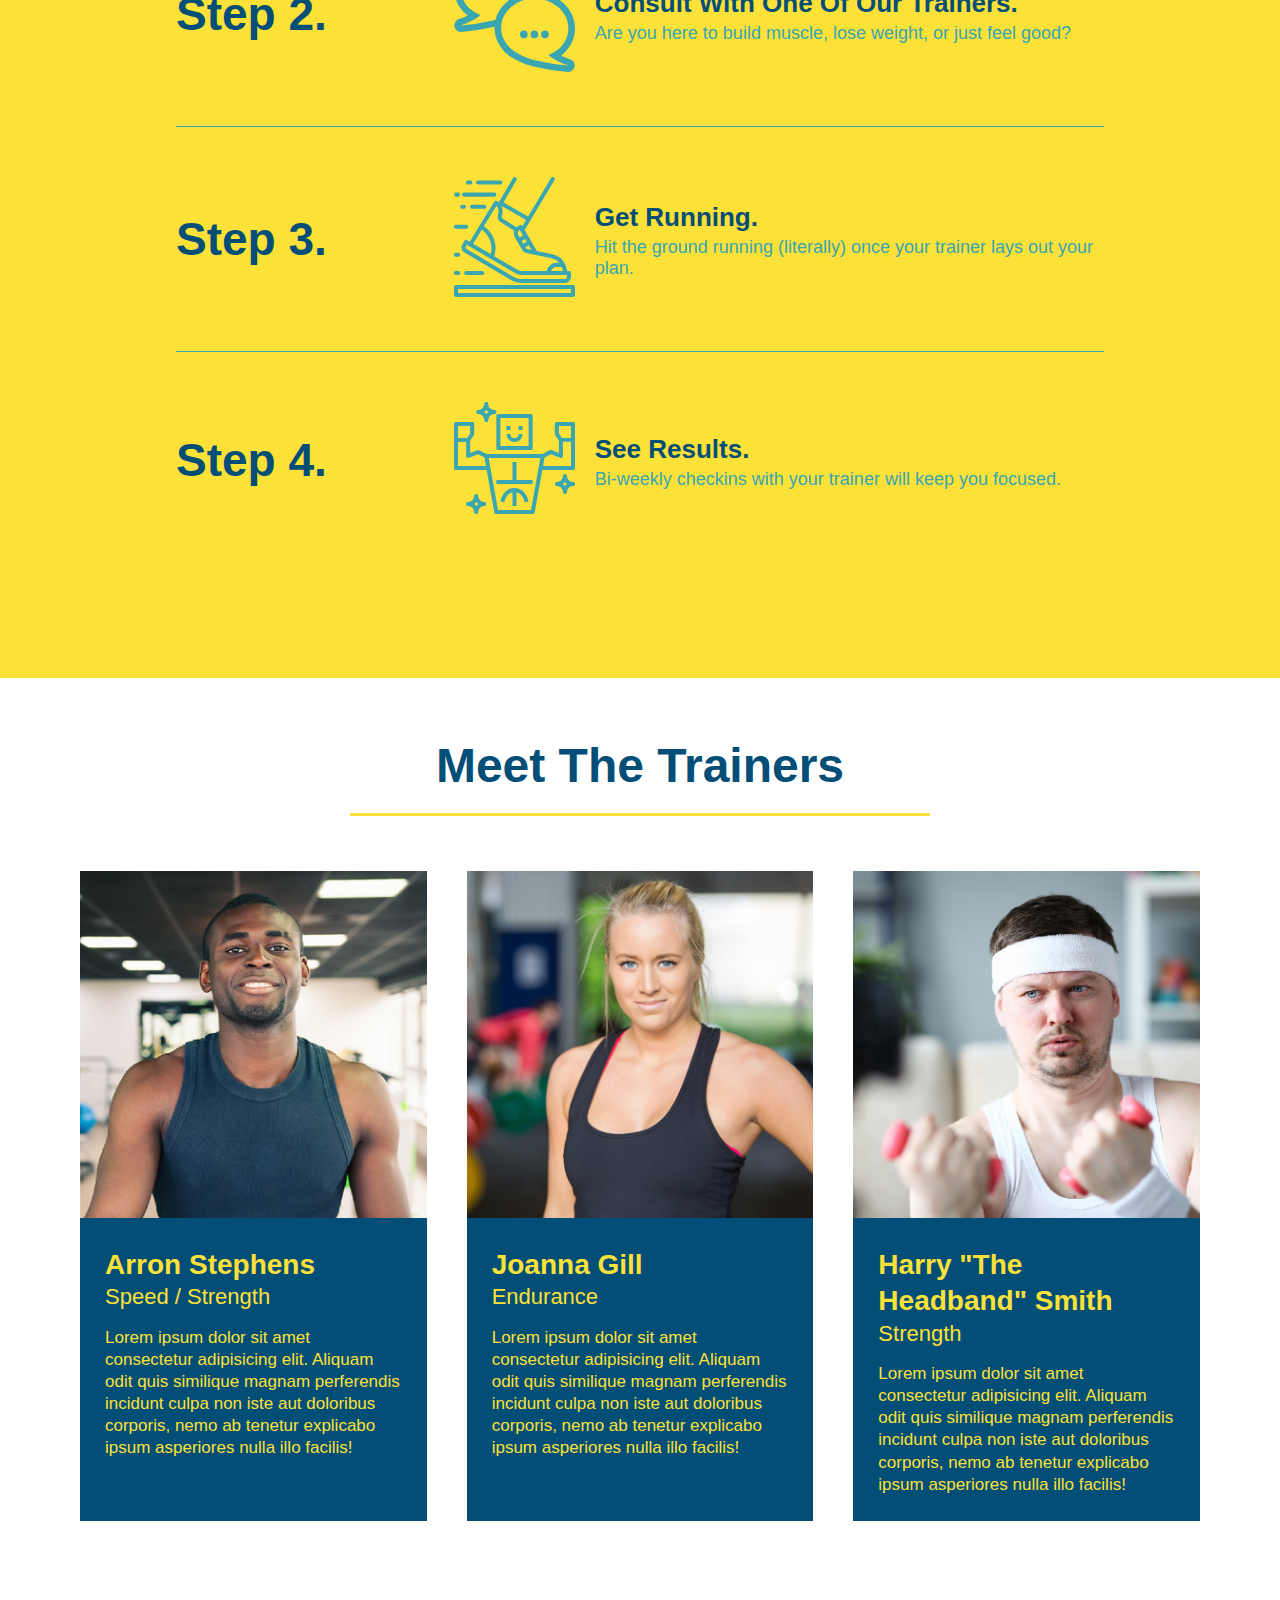
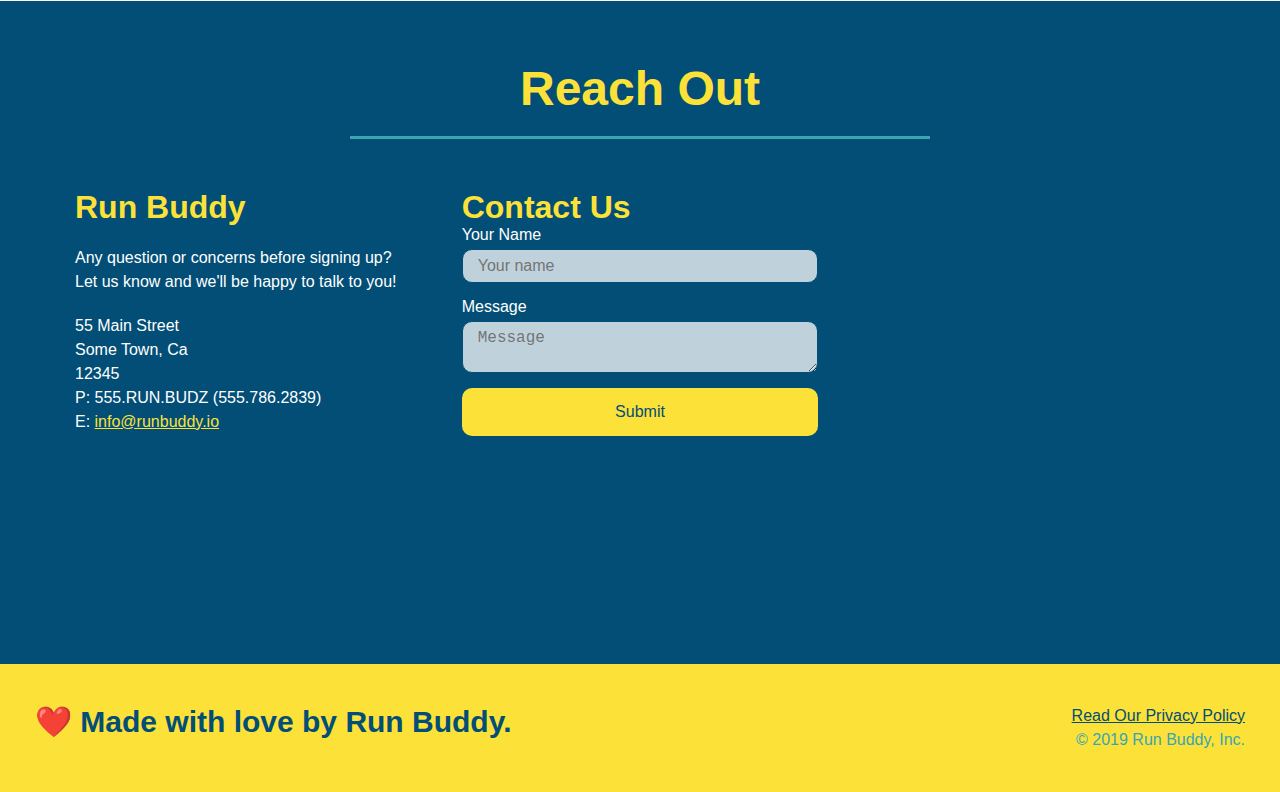
==== commit f401bd10: "final css touches" ====
--- a/index.html
+++ b/index.html
@@ -59,17 +59,20 @@
             <input type="tel" placeholder="Phone Number" name="phone" id="phone" class="form-input"/>
             <p>
                 Have you worked out with a trainer before?
-                <input type="radio" name="trainer-confirm" id="trainer-yes" />
-                <label for="trainer-yes">Yes</label>
-
-                <input type="radio" name="trainer-confirm" id="trainer-no" />
-                <label for="trainer-no">No</label>                
+                <span class="radio-wrapper">
+                    <input type="radio" name="trainer-confirm" id="trainer-yes" />
+                    <label for="trainer-yes">Yes</label>
+                </span>
+                <span class="radio-wrapper">
+                    <input type="radio" name="trainer-confirm" id="trainer-no" />
+                    <label for="trainer-no">No</label>  
+                </span>              
             </p>
             <p>
-                <label for="checkbox" >
-                  I acknowledge that I am at least 18 years of age.  
-                </label>
-                <input type="checkbox" name="age-confirm" id="checkbox" />
+                <span class="checkbox-wrapper">
+                    <input type="checkbox" name="age-confirm" id="checkbox" />
+                    <label for="checkbox" >I acknowledge that I am at least 18 years of age.</label>
+                </span>
             </p>
             <button type="submit">
                 Get running!
--- a/assets/css/style.css
+++ b/assets/css/style.css
@@ -1,3 +1,9 @@
+  :root {
+    --primary-color: #fce138;
+    --secondary-color: #024e76;
+    --tertiary-color: #39a6b2;
+  }
+
 * {
     margin: 0;
     padding: 0;
@@ -6,29 +12,38 @@
   
   body {
     /* more on this crazy alphanumerical value in a minute! */
-    color: #39a6b2;
+    color: var(--tertiary-color);
     font-family: Helvetica, Arial, sans-serif;
   }
   
   /* apply styles to <header> */
   header {
     padding: 20px 35px;
-    background-color: #39a6b2;
+    background-color: var(--tertiary-color);
     display: flex;
     justify-content: space-between;
     flex-wrap: wrap;
+    position: -webkit-sticky;
+    position: sticky;
+    top: 0;
+    background-image: url('../images/hero-bg.jpg');
+    background-size: cover;
+    background-attachment: fixed;
+    background-position: 80%;
+    z-index: 9999;
   }
   
   header h1 {
     font-weight: bold;
     font-size: 36px;
-    color: #fce138;
+    color: var(--primary-color);
     margin: 0;
+    text-shadow: 0 0 10px rgba(0,0,0,0.5);
   }
 
   header a {
     text-decoration: none;
-    color: #fce138;
+    color: var(--primary-color);
   }
   
   header nav {
@@ -47,10 +62,18 @@
     padding: 10px 15px;
     font-weight: lighter;
     font-size: 1.55vw;
+    text-shadow: 0 0 10px rgba(0,0,0,0.5);
+  }
+
+  header nav ul li a:hover {
+    background: var(--primary-color);
+    color: var(--secondary-color);
+    border-radius: 15px;
+    text-shadow: none;
   }
   
   footer {
-    background: #fce138;
+    background: var(--primary-color);
     width: 100%;
     padding: 40px 35px;
     display:flex;
@@ -59,7 +82,7 @@
   }
   
   footer h2 {
-    color: #024e76;
+    color: var(--secondary-color);
     font-size: 30px;
     margin: 0;
   }
@@ -70,7 +93,7 @@
   }
   
   footer a {
-    color: #024e76;
+    color: var(--secondary-color);
   }
   
   section {
@@ -81,7 +104,8 @@
   .hero {
     background-image: url('../images/hero-bg.jpg');
     background-size: cover;
-    background-position: center;
+    background-attachment: fixed;
+    background-position: 80%;
     display: flex;
     justify-content: center;
     flex-wrap: wrap;
@@ -90,12 +114,14 @@
   /* Hero Style End */
   
   .hero-form {
-    border: 3px solid #024e76;
-    background-color: #fce138;
+    border: 3px solid var(--secondary-color);
+    background-color: rgba(252,225,56,0.8);
     padding: 20px;
-    color: #024e76;
+    color: var(--secondary-color);
     width: 40%;
     margin: 3.5%;
+    box-shadow: 0 0 10px rgba(0, 0, 0, 0.5);
+    border-radius: 15px;
   }
   
   .hero-form h3 {
@@ -118,34 +144,112 @@
   .hero-cta h2 {
     font-style: italic;
     font-size: 55px;
-    color:#fce138;
+    color:var(--primary-color);
+    text-shadow: 0 0 10px rgba(0,0,0,0.5);
   }
 
   .form-input {
-    border: 1px solid #024e76;
+    border: 1px solid var(--secondary-color);
     display: block;
     padding: 7px 15px;
     font-size: 16px;
-    color: #024e76;
+    color: var(--secondary-color);
+    background-color: rgba(255,255,255, 0.75);
     width: 100%;
     margin-bottom: 15px;
-  }
+    border-radius: 10px;
+  }
+
+  .form-input:focus {
+    background-color: rgba(255,255,255, 1);
+    outline: none;
+  }
+
+
   
   .hero-form label {
     margin: 0 5px;
   }
+
+  .checkbox-wrapper label,
+  .radio-wrapper label {
+    position: relative;
+    left: 10px;
+    margin: 10px;
+    line-height: 1.6;
+  }
+
+  .radio-wrapper label::before {
+    border-radius: 50%;
+  }
+
+  .checkbox-wrapper label::before, 
+  .radio-wrapper label::before {
+    content: "";
+    height: 20px;
+    width: 20px;
+    background: rgba(255, 255, 255, 0.75);  
+    border: 1px solid var(--secondary-color);  
+    position: absolute;
+    top: -4px;
+    left: -30px;
+  }
+
+  .radio-wrapper label::after {
+    content: "";
+    width: 20px;
+    height: 20px;
+    border-radius: 50%;
+    background: var(--secondary-color);
+    position: absolute;
+    left: -29px;
+    top: -3px;
+    background-image: radial-gradient(circle, var(--tertiary-color), var(--secondary-color));
+  }
+  
+  .checkbox-wrapper label::after {
+    content: "";
+    height: 6px;
+    width: 14px;
+    border-left: 2px solid var(--secondary-color);
+    border-bottom: 2px solid var(--secondary-color);
+    position: absolute;
+    left: -26px;
+    top: 1px;
+    transform: rotate(-58deg);
+  }
+
+  .checkbox-wrapper input,
+  .radio-wrapper input {
+    opacity: 0;
+  }
+
+  .checkbox-wrapper input + label::after, 
+  .radio-wrapper input + label::after {
+  content: none;
+  }
+
+  .checkbox-wrapper input:checked + label::after, 
+  .radio-wrapper input:checked + label::after {
+  content: "";
+  }
   
   .hero-form button {
-    color: #fce138;
-    background-color: #024e76;
+    color: var(--primary-color);
+    background-color: var(--secondary-color);
     border: none;
     padding: 10px 20px;
     font-size: 16px;
+    border-radius: 10px;
+  }
+
+  .hero-form button:hover {
+    background-color: var(--tertiary-color);
   }
   
   .intro p {
     line-height: 1.7;
-    color: #39a6b2;
+    color: var(--tertiary-color);
     width: 80%;
     font-size: 20px;
     margin: 0 auto;
@@ -153,22 +257,25 @@
   }
   
   .steps {
-    background: #fce138;
+    background: var(--primary-color);
   }
   
   .step {
     margin: 50px auto;
     padding-bottom: 50px;
     width: 80%;
-    border-bottom: 1px solid #39a6b2;
     display: flex;
     flex-wrap: wrap;
     align-items: center;
     justify-content: space-between;
   }
 
+  .step:not(:last-child) {
+    border-bottom: 1px solid var(--tertiary-color);
+  }
+
   .step h3 {
-    color: #024e76;
+    color: var(--secondary-color);
     font-size: 46px;
     flex: 1 30%;
   }
@@ -196,17 +303,17 @@
   .step-text h4 {
     font-size: 26px;
     line-height: 1.5;
-    color:#024e76;
+    color:var(--secondary-color);
   }
 
   .step-text p {
-    color: #39a6b2;
+    color: var(--tertiary-color);
     font-size: 18px;
   }
   
   .section-title {
     font-size: 48px;
-    color: #024e76;
+    color: var(--secondary-color);
     border-bottom: 3px solid;
     padding-bottom: 20px;
     text-align: center;
@@ -215,11 +322,11 @@
   }
   
   .primary-border {
-    border-color: #fce138;
+    border-color: var(--primary-color);
   }
   
   .secondary-border {
-    border-color: #39a6b2;
+    border-color: var(--tertiary-color);
   }
   
   .trainers {
@@ -232,8 +339,8 @@
   
   .trainer {
     margin: 20px;
-    background: #024e76;
-    color: #fce138;
+    background: var(--secondary-color);
+    color: var(--primary-color);
     flex: 1;
   }
   
@@ -274,11 +381,11 @@
   
   /* REACH OUT STYLES START */
   .contact {
-    background: #024e76;
+    background: var(--secondary-color);
   }
   
   .contact h2 {
-    color: #fce138;
+    color: var(--primary-color);
   }
 
   .contact-info {
@@ -301,7 +408,7 @@
   }
   
   .contact-info h3 {
-    color: #fce138;
+    color: var(--primary-color);
     font-size: 32px;
   }
   
@@ -314,43 +421,152 @@
   }
   
   .contact-info a {
-    color: #fce138;
+    color: var(--primary-color);
   }
   
   .contact-form input, 
   .contact-form textarea {
-    border: 1px solid #024e76;
+    border: 1px solid var(--secondary-color);
     display:block;
     padding: 7px 15px;
     font-size: 16px;
-    color: #024e76;
+    background-color: rgba(255,255,255, 0.75);
+    color: var(--secondary-color);
     width: 100%;
     margin-bottom: 15px;
     margin-top: 5px;
+    border-radius: 10px;
+  }
+
+  .contact-form input:focus, 
+  .contact-form textarea:focus {
+    background-color: rgba(255,255,255, 1);
+    outline: none;
   }
 
   .contact-form button {
     width: 100%;
     border: none;
-    background: #fce138;
-    color:#024e76;
+    background: var(--primary-color);
+    color:var(--secondary-color);
     text-align: center;
     padding: 15px 0;
     font-size: 16px;
+    border-radius: 10px;
+  }
+
+  .contact-form button:hover {
+    color:var(--primary-color);
+    background:var(--tertiary-color);
   }
   /* REACH OUT STYLES END */
 
   /* MEDIA QUERY FOR SMALLER DESKTOP SCREENS AND SMALLER */
-  @media screen and (max-width: 980) {
-
+  @media screen and (max-width: 980px) {
+    header {
+      padding-bottom: 0;
+      justify-content: center;
+      position:relative;
+    }
+  
+    header h1 {
+      width: 100%;
+      text-align: center;
+    }
+  
+    header nav ul {
+      margin-top: 20px;
+      width: 100%;
+      justify-content: center;
+    }
+  
+    header nav ul li a {
+      font-size: 20px;
+    }
+  
+    footer h2, footer div {
+      text-align: center;
+      width: 100%;
+    }
+
+    .hero-cta, .hero-form {
+      width: 100%;
+    }
+    
+    .hero-cta {
+      text-align: center;
+    }
+
+    .section-title {
+      width: 80%;
+    }
+    
+    .trainer {
+      flex: 0 70%;
+    }
+    
+    .contact-info iframe{
+      flex: 1 100%;
+    }
   }
 
   /* MEDIA QUERY FOR TABLETS AND SMALLER */
   @media screen and (max-width: 768px) {
-
+    section {
+      padding: 30px 15px;
+    }
+
+    .step h3 {
+      flex: 1 100%;
+      text-align: center;
+    }
+  
+    .step-info {
+      flex: 2 100%;
+      text-align: center;
+      justify-content: center;
+    }
+  
+    .step-img {
+      flex: 0 32%;
+      margin-right: 0;
+      margin-top: 15px;
+      margin-bottom: 15px;
+    }
+  
+    .step-text {
+      flex: 100%;  
+    }
   }
 
 /* MEDIA QUERY FOR MOBILE PHONES AND SMALLER */
   @media screen and (max-width: 575px) {
  
+    .hero-form button {
+      width: 100%;
+    }
+  
+    .section-title {
+      width: 95%;
+    }
+  
+    .intro p {
+      width: 100%;
+    }
+  
+    .trainer {
+      flex: 0 100%;
+    }
+  
+    .contact-info {
+      text-align: center;
+    }
+  
+    .contact-info > * {
+      flex: 0 100%;
+    }
+
+    .contact-form {
+      order: 3;
+    }
   }